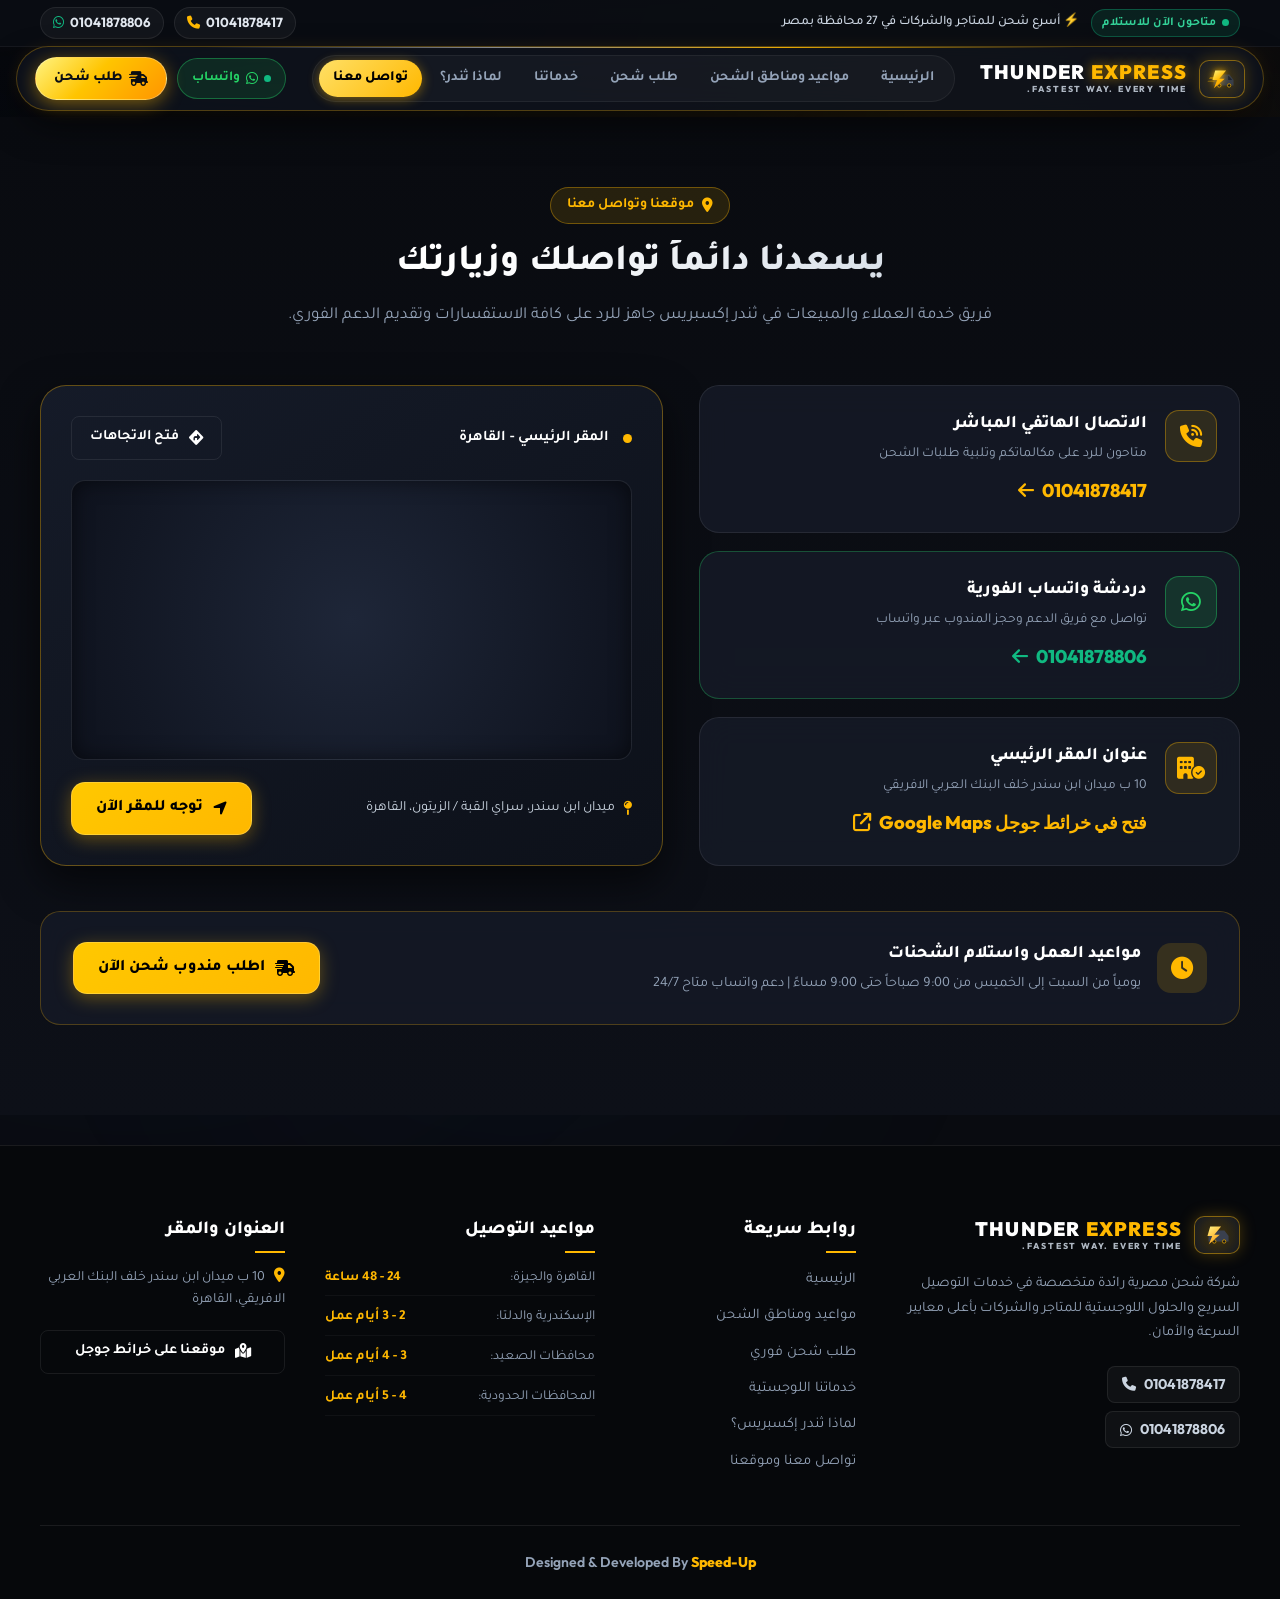
==== contact.html @ 4653d899 "Initial commit: Thunder Express website" ====
<!DOCTYPE html>
<html lang="ar" dir="rtl">

<head>
  <meta charset="UTF-8">
  <meta name="viewport" content="width=device-width, initial-scale=1.0">
  
  <!-- Primary SEO Meta Tags -->
  <title>تواصل معنا وموقعنا | ثندر إكسبريس (Thunder Express)</title>
  <meta name="title" content="تواصل معنا وموقعنا | ثندر إكسبريس (Thunder Express)">
  <meta name="description"
    content="تواصل مع فريق خدمة العملاء والمبيعات في شركة ثندر إكسبريس (Thunder Express). اتصل هاتفياً 01041878417 أو عبر واتساب 01041878806 أو تفضل بزيارة مقرنا الرئيسي بالقاهرة.">
  <meta name="keywords"
    content="تواصل معنا ثندر اكسبريس, عنوان ثندر اكسبريس, ارقام تليفونات ثاندر للشحن, واتساب ثندر اكسبريس, عنوان شركة شحن القاهرة, مقر ثندر اكسبريس ابن سندر">
  <meta name="robots" content="index, follow">
  <meta name="theme-color" content="#FFB800">
  <link rel="canonical" href="https://thunderexpress.com/contact.html">

  <!-- Open Graph / Social Media -->
  <meta property="og:type" content="website">
  <meta property="og:url" content="https://thunderexpress.com/contact.html">
  <meta property="og:title" content="تواصل معنا وموقعنا | ثندر إكسبريس (Thunder Express)">
  <meta property="og:description"
    content="يسعدنا دائماً تواصلك وزيارتك. فريق خدمة العملاء والمبيعات في ثندر إكسبريس جاهز للرد على كافة الاستفسارات وتقديم الدعم الفوري.">
  <meta property="og:image" content="assets/hero-bg-1.webp">

  <!-- Twitter Card -->
  <meta name="twitter:card" content="summary_large_image">
  <meta name="twitter:title" content="تواصل معنا وموقعنا | ثندر إكسبريس">
  <meta name="twitter:description" content="فريق خدمة العملاء والمبيعات جاهز للرد على استفساراتكم وحجز الشحنات فوراً.">

  <!-- Google Fonts: Tajawal & Outfit -->
  <link rel="preconnect" href="https://fonts.googleapis.com">
  <link rel="preconnect" href="https://fonts.gstatic.com" crossorigin>
  <link
    href="https://fonts.googleapis.com/css2?family=Outfit:wght@400;600;700;800;900&family=Tajawal:wght@300;400;500;700;800;900&display=swap"
    rel="stylesheet">

  <!-- Font Awesome Icons -->
  <link rel="stylesheet" href="https://cdnjs.cloudflare.com/ajax/libs/font-awesome/6.5.1/css/all.min.css">

  <!-- Main Stylesheet -->
  <link rel="stylesheet" href="css/style.css">
  <link rel="icon" type="image/svg+xml" href="assets/logo.svg">

  <!-- Schema.org JSON-LD for LocalBusiness & ContactPage -->
  <script type="application/ld+json">
  {
    "@context": "https://schema.org",
    "@type": "ContactPage",
    "name": "تواصل معنا - ثندر إكسبريس",
    "url": "https://thunderexpress.com/contact.html",
    "mainEntity": {
      "@type": "DeliveryService",
      "name": "ثندر إكسبريس للشحن السريع (Thunder Express)",
      "telephone": "+201041878417",
      "contactPoint": [
        {
          "@type": "ContactPoint",
          "telephone": "+201041878417",
          "contactType": "customer service",
          "areaServed": "EG",
          "availableLanguage": ["Arabic", "English"]
        },
        {
          "@type": "ContactPoint",
          "telephone": "+201041878806",
          "contactType": "sales",
          "contactOption": "WhatsApp",
          "areaServed": "EG",
          "availableLanguage": ["Arabic", "English"]
        }
      ],
      "address": {
        "@type": "PostalAddress",
        "streetAddress": "10 ب ميدان ابن سندر خلف البنك العربي الافريقي",
        "addressLocality": "سراي القبة، الزيتون",
        "addressRegion": "القاهرة",
        "addressCountry": "EG"
      }
    }
  }
  </script>
</head>

<body>

  <!-- Modern Ambient Atmosphere & Dynamic Lighting -->
  <div class="bg-glow-orb orb-1"></div>
  <div class="bg-glow-orb orb-2"></div>
  <div class="bg-glow-orb orb-3"></div>
  <div class="bg-glow-orb orb-4"></div>
  <div class="bg-ambient-rays"></div>
  <div class="bg-vignette"></div>

  <!-- Top Announcement Bar -->
  <div class="top-bar">
    <div class="container top-bar-content">
      <div class="top-bar-item">
        <span class="live-status-badge">
          <span class="pulse-dot-green"></span>
          <span>متاحون الآن للاستلام</span>
        </span>
        <span class="top-bar-text">⚡ أسرع شحن للمتاجر والشركات في 27 محافظة بمصر</span>
      </div>
      <div class="top-bar-contacts">
        <a href="tel:01041878417" class="top-contact-chip">
          <i class="fa-solid fa-phone text-primary"></i>
          <span>01041878417</span>
        </a>
        <a href="https://wa.me/201041878806" target="_blank" rel="noopener" class="top-contact-chip chip-wa">
          <i class="fa-brands fa-whatsapp text-success"></i>
          <span>01041878806</span>
        </a>
      </div>
    </div>
  </div>

  <!-- Main Floating Header & Navigation -->
  <header class="main-header" id="navbar">
    <div class="container header-wrapper">
      <div class="nav-container glass-island">
        <!-- Brand Logo -->
        <a href="index.html" class="brand-logo" aria-label="الرئيسية">
          <div class="logo-icon-wrap">
            <svg class="brand-svg-logo" viewBox="0 0 100 70" fill="none" xmlns="http://www.w3.org/2000/svg">
              <path
                d="M45 22H72L84 38V54H77C77 50.7 74.3 48 71 48C67.7 48 65 50.7 65 54H48C48 50.7 45.3 48 42 48C38.7 48 36 50.7 36 54H25V36L45 22Z"
                fill="#3A404E" opacity="0.9" />
              <path d="M70 26L80 38H68V26H70Z" fill="#1E232F" />
              <path d="M15 30H38L33 34H12L15 30Z" fill="#FFB800" opacity="0.6" />
              <path d="M10 40H30L26 43H7L10 40Z" fill="#FFB800" opacity="0.4" />
              <circle cx="42" cy="54" r="5" fill="#12151E" stroke="#FFB800" stroke-width="2" />
              <circle cx="71" cy="54" r="5" fill="#12151E" stroke="#FFB800" stroke-width="2" />
              <path d="M30 10L62 10L42 34L58 34L26 62L36 38L22 38L30 10Z" fill="url(#boltGradContact)"
                filter="drop-shadow(0 0 10px rgba(255, 184, 0, 0.9))" />
              <defs>
                <linearGradient id="boltGradContact" x1="22" y1="10" x2="62" y2="62" gradientUnits="userSpaceOnUse">
                  <stop stop-color="#FFF580" />
                  <stop offset="0.5" stop-color="#FFB800" />
                  <stop offset="1" stop-color="#FF8C00" />
                </linearGradient>
              </defs>
            </svg>
          </div>
          <div class="logo-text-wrap">
            <span class="logo-title">THUNDER <span class="text-primary-glow">EXPRESS</span></span>
            <span class="logo-slogan">FASTEST WAY. EVERY TIME.</span>
          </div>
        </a>

        <!-- Navigation Links -->
        <nav class="nav-menu" id="navMenu">
          <ul class="nav-list pill-tabs">
            <li><a href="index.html#hero" class="nav-link">الرئيسية</a></li>
            <li><a href="index.html#zones" class="nav-link">مواعيد ومناطق الشحن</a></li>
            <li><a href="order.html" class="nav-link">طلب شحن</a></li>
            <li><a href="index.html#services" class="nav-link">خدماتنا</a></li>
            <li><a href="index.html#why-us" class="nav-link">لماذا ثندر؟</a></li>
            <li><a href="contact.html" class="nav-link active">تواصل معنا</a></li>
          </ul>
        </nav>

        <!-- Action Buttons -->
        <div class="nav-actions">
          <a href="https://wa.me/201041878806" target="_blank" rel="noopener" class="btn-nav-wa" title="دردشة واتساب">
            <span class="pulse-dot-green"></span>
            <i class="fa-brands fa-whatsapp"></i>
            <span>واتساب</span>
          </a>
          <a href="order.html" class="btn-nav-order" title="طلب شحن فوري">
            <i class="fa-solid fa-truck-fast"></i>
            <span>طلب شحن</span>
          </a>
          <button class="mobile-toggle" id="mobileMenuToggle" aria-label="فتح القائمة">
            <span></span>
            <span></span>
            <span></span>
          </button>
        </div>
      </div>
    </div>
  </header>

  <!-- Contact Section Main (موقعنا وتواصل معنا) -->
  <main style="padding-top: 70px; position: relative; z-index: 1;">
    <section class="contact-section" id="contact" style="padding: 70px 0 90px;">
      <div class="container">
        <div class="section-header text-center">
          <div class="section-tag">
            <i class="fa-solid fa-location-dot text-primary"></i>
            <span>موقعنا وتواصل معنا</span>
          </div>
          <h1 class="section-title" style="font-size: 2.3rem;">يسعدنا دائماً تواصلك وزيارتك</h1>
          <p class="section-subtitle">
            فريق خدمة العملاء والمبيعات في ثندر إكسبريس جاهز للرد على كافة الاستفسارات وتقديم الدعم الفوري.
          </p>
        </div>

        <div class="contact-grid">
          <!-- Contact Cards Info Column -->
          <div class="contact-cards-column">
            <!-- Phone Card -->
            <div class="contact-info-card">
              <div class="contact-card-icon">
                <i class="fa-solid fa-phone-volume"></i>
              </div>
              <div class="contact-card-body">
                <h4>الاتصال الهاتفي المباشر</h4>
                <p>متاحون للرد على مكالماتكم وتلبية طلبات الشحن</p>
                <a href="tel:01041878417" class="contact-link-val">
                  <span>01041878417</span>
                  <i class="fa-solid fa-arrow-left"></i>
                </a>
              </div>
            </div>

            <!-- WhatsApp Card -->
            <div class="contact-info-card whatsapp-card">
              <div class="contact-card-icon whatsapp-icon">
                <i class="fa-brands fa-whatsapp"></i>
              </div>
              <div class="contact-card-body">
                <h4>دردشة واتساب الفورية</h4>
                <p>تواصل مع فريق الدعم وحجز المندوب عبر واتساب</p>
                <a href="https://wa.me/201041878806" target="_blank" rel="noopener" class="contact-link-val text-success">
                  <span>01041878806</span>
                  <i class="fa-solid fa-arrow-left"></i>
                </a>
              </div>
            </div>

            <!-- Address Card -->
            <div class="contact-info-card">
              <div class="contact-card-icon">
                <i class="fa-solid fa-building-circle-check"></i>
              </div>
              <div class="contact-card-body">
                <h4>عنوان المقر الرئيسي</h4>
                <p class="address-text">10 ب ميدان ابن سندر خلف البنك العربي الافريقي</p>
                <a href="https://maps.app.goo.gl/rqz8LCbiMPJEhGe36?g_st=ipc" target="_blank" rel="noopener"
                  class="contact-link-val text-primary">
                  <span>فتح في خرائط جوجل Google Maps</span>
                  <i class="fa-solid fa-arrow-up-right-from-square"></i>
                </a>
              </div>
            </div>
          </div>

          <!-- Interactive Map & Directions Showcase Card -->
          <div class="map-showcase-card">
            <div class="map-card-header">
              <div class="map-status">
                <span class="pulse-dot"></span>
                <span>المقر الرئيسي - القاهرة</span>
              </div>
              <a href="https://maps.app.goo.gl/rqz8LCbiMPJEhGe36?g_st=ipc" target="_blank" rel="noopener"
                class="btn btn-outline btn-sm">
                <i class="fa-solid fa-diamond-turn-right"></i> فتح الاتجاهات
              </a>
            </div>

            <div class="map-visual-container">
              <iframe
                src="https://maps.google.com/maps?q=10+%D8%A8+%D9%85%D9%8A%D8%AF%D8%A7%D9%86+%D8%A7%D8%A8%D9%86+%D8%B3%D9%86%D8%AF%D8%B1+%D8%B3%D8%B1%D8%A7%D9%8A+%D8%A7%D9%84%D9%82%D8%A8%D8%A9+%D8%A7%D9%84%D8%B2%D9%8A%D8%AA%D9%88%D9%86+%D8%A7%D9%84%D9%82%D8%A7%D9%87%D8%B1%D8%A9&t=&z=16&ie=UTF8&iwloc=&output=embed"
                class="map-embed-frame"
                title="موقع المقر الرئيسي لشركة ثندر إكسبريس"
                loading="lazy"
                referrerpolicy="no-referrer-when-downgrade"
                allowfullscreen>
              </iframe>
            </div>

            <div class="map-card-footer">
              <div class="map-coords-info">
                <i class="fa-solid fa-map-pin text-primary"></i>
                <span>ميدان ابن سندر، سراي القبة / الزيتون، القاهرة</span>
              </div>
              <a href="https://maps.app.goo.gl/rqz8LCbiMPJEhGe36?g_st=ipc" target="_blank" rel="noopener"
                class="btn btn-primary btn-glow">
                <i class="fa-solid fa-location-arrow"></i> توجه للمقر الآن
              </a>
            </div>
          </div>
        </div>

        <!-- Working Hours & Direct Support Notice -->
        <div style="margin-top: 45px; background: rgba(22, 27, 40, 0.75); border: 1px solid rgba(255, 184, 0, 0.25); border-radius: 20px; padding: 28px 32px; backdrop-filter: blur(16px);">
          <div style="display: flex; align-items: center; justify-content: space-between; flex-wrap: wrap; gap: 20px;">
            <div style="display: flex; align-items: center; gap: 16px;">
              <div style="width: 50px; height: 50px; border-radius: 14px; background: rgba(255, 184, 0, 0.15); display: flex; align-items: center; justify-content: center; color: var(--primary); font-size: 1.4rem;">
                <i class="fa-solid fa-clock"></i>
              </div>
              <div>
                <h4 style="font-size: 1.1rem; font-weight: 800; color: #fff; margin-bottom: 4px;">مواعيد العمل واستلام الشحنات</h4>
                <p style="color: var(--text-muted); font-size: 0.9rem; margin: 0;">يومياً من السبت إلى الخميس من 9:00 صباحاً حتى 9:00 مساءً | دعم واتساب متاح 24/7</p>
              </div>
            </div>
            <a href="order.html" class="btn btn-primary btn-glow" style="padding: 12px 24px;">
              <i class="fa-solid fa-truck-fast"></i>
              <span>اطلب مندوب شحن الآن</span>
            </a>
          </div>
        </div>
      </div>
    </section>
  </main>

  <!-- Footer -->
  <footer class="main-footer" style="margin-top: 30px;">
    <div class="container">
      <div class="footer-grid">
        <!-- Brand Info -->
        <div class="footer-col footer-brand">
          <div class="brand-logo footer-logo">
            <div class="logo-icon-wrap">
              <svg class="brand-svg-logo" viewBox="0 0 100 70" fill="none">
                <path
                  d="M45 22H72L84 38V54H77C77 50.7 74.3 48 71 48C67.7 48 65 50.7 65 54H48C48 50.7 45.3 48 42 48C38.7 48 36 50.7 36 54H25V36L45 22Z"
                  fill="#3A404E" />
                <circle cx="42" cy="54" r="5" fill="#12151E" stroke="#FFB800" stroke-width="2" />
                <circle cx="71" cy="54" r="5" fill="#12151E" stroke="#FFB800" stroke-width="2" />
                <path d="M30 10L62 10L42 34L58 34L26 62L36 38L22 38L30 10Z" fill="url(#boltGradFooterContact)" />
                <defs>
                  <linearGradient id="boltGradFooterContact" x1="22" y1="10" x2="62" y2="62" gradientUnits="userSpaceOnUse">
                    <stop stop-color="#FFF385" />
                    <stop offset="1" stop-color="#FF9100" />
                  </linearGradient>
                </defs>
              </svg>
            </div>
            <div class="logo-text-wrap">
              <span class="logo-title">THUNDER <span class="text-primary">EXPRESS</span></span>
              <span class="logo-slogan">FASTEST WAY. EVERY TIME.</span>
            </div>
          </div>
          <p class="footer-about">
            شركة شحن مصرية رائدة متخصصة في خدمات التوصيل السريع والحلول اللوجستية للمتاجر والشركات بأعلى معايير السرعة
            والأمان.
          </p>
          <div class="footer-contact-pills">
            <a href="tel:01041878417" class="footer-pill"><i class="fa-solid fa-phone"></i> 01041878417</a>
            <a href="https://wa.me/201041878806" target="_blank" class="footer-pill"><i
                class="fa-brands fa-whatsapp"></i> 01041878806</a>
          </div>
        </div>

        <!-- Quick Links -->
        <div class="footer-col">
          <h4 class="footer-col-title">روابط سريعة</h4>
          <ul class="footer-links">
            <li><a href="index.html#hero">الرئيسية</a></li>
            <li><a href="index.html#zones">مواعيد ومناطق الشحن</a></li>
            <li><a href="order.html">طلب شحن فوري</a></li>
            <li><a href="index.html#services">خدماتنا اللوجستية</a></li>
            <li><a href="index.html#why-us">لماذا ثندر إكسبريس؟</a></li>
            <li><a href="contact.html">تواصل معنا وموقعنا</a></li>
          </ul>
        </div>

        <!-- Delivery Times Summary -->
        <div class="footer-col">
          <h4 class="footer-col-title">مواعيد التوصيل</h4>
          <ul class="footer-timings">
            <li>
              <span>القاهرة والجيزة:</span>
              <strong class="text-primary">24 - 48 ساعة</strong>
            </li>
            <li>
              <span>الإسكندرية والدلتا:</span>
              <strong class="text-primary">2 - 3 أيام عمل</strong>
            </li>
            <li>
              <span>محافظات الصعيد:</span>
              <strong class="text-primary">3 - 4 أيام عمل</strong>
            </li>
            <li>
              <span>المحافظات الحدودية:</span>
              <strong class="text-primary">4 - 5 أيام عمل</strong>
            </li>
          </ul>
        </div>

        <!-- Address & Google Maps -->
        <div class="footer-col">
          <h4 class="footer-col-title">العنوان والمقر</h4>
          <p class="footer-addr">
            <i class="fa-solid fa-location-dot text-primary"></i>
            10 ب ميدان ابن سندر خلف البنك العربي الافريقي، القاهرة
          </p>
          <a href="https://maps.app.goo.gl/rqz8LCbiMPJEhGe36?g_st=ipc" target="_blank" rel="noopener"
            class="btn btn-outline btn-sm btn-block">
            <i class="fa-solid fa-map-location-dot"></i> موقعنا على خرائط جوجل
          </a>
        </div>
      </div>

      <div class="footer-bottom">
        <div class="footer-credit">
          Designed &amp; Developed By <a href="https://speed-up.tech" target="_blank" rel="noopener" class="credit-link">Speed-Up</a>
        </div>
      </div>
    </div>
  </footer>

  <!-- Toast Notification Container -->
  <div class="toast-container" id="toastContainer"></div>

  <!-- JavaScript Engine -->
  <script src="js/main.js"></script>
</body>

</html>
---- css/style.css ----
/* ==========================================================================
   Thunder Express - Modern Logistics & Express Delivery Stylesheet
   Identity: Dark Gunmetal / Midnight Blue (#090B10) & Electric Yellow (#FFB800)
   ========================================================================== */

:root {
  /* Brand Colors */
  --primary: #FFB800;
  --primary-light: #FFC800;
  --primary-hover: #FFA000;
  --primary-dark: #D98200;
  --primary-glow: rgba(255, 184, 0, 0.45);
  --primary-subtle: rgba(255, 184, 0, 0.12);

  /* Dark Theme Palette */
  --bg-main: #090B10;
  --bg-surface: #10141E;
  --bg-surface-elevated: #161B28;
  --bg-card: rgba(22, 27, 40, 0.78);
  --bg-card-hover: rgba(28, 35, 52, 0.9);
  
  /* Borders & Dividers */
  --border-subtle: rgba(255, 255, 255, 0.08);
  --border-highlight: rgba(255, 184, 0, 0.35);
  --border-strong: rgba(255, 184, 0, 0.6);

  /* Typography Colors */
  --text-main: #FFFFFF;
  --text-muted: #94A3B8;
  --text-dim: #64748B;
  --text-dark: #0F172A;

  /* Status Colors */
  --success: #10B981;
  --success-glow: rgba(16, 185, 129, 0.3);
  --info: #0EA5E9;
  --info-glow: rgba(14, 165, 233, 0.3);
  --warning: #F59E0B;
  --whatsapp: #25D366;
  --whatsapp-hover: #20BA5A;

  /* Typography Fonts */
  --font-ar: 'Tajawal', -apple-system, BlinkMacSystemFont, sans-serif;
  --font-en: 'Outfit', -apple-system, BlinkMacSystemFont, sans-serif;

  /* Shadows & Glassmorphism */
  --shadow-sm: 0 4px 12px rgba(0, 0, 0, 0.3);
  --shadow-md: 0 8px 24px rgba(0, 0, 0, 0.45);
  --shadow-lg: 0 16px 40px rgba(0, 0, 0, 0.6);
  --shadow-glow: 0 0 25px var(--primary-glow);
  --backdrop-blur: blur(16px);

  /* Transitions */
  --trans-fast: 0.2s ease;
  --trans-normal: 0.35s cubic-bezier(0.16, 1, 0.3, 1);
  --trans-slow: 0.6s cubic-bezier(0.16, 1, 0.3, 1);

  /* Radius */
  --radius-sm: 8px;
  --radius-md: 14px;
  --radius-lg: 20px;
  --radius-full: 9999px;
}

/* ==========================================================================
   CSS Reset & Base Rules
   ========================================================================== */
*, *::before, *::after {
  box-sizing: border-box;
  margin: 0;
  padding: 0;
}

html {
  scroll-behavior: smooth;
  scroll-padding-top: 90px;
  font-size: 16px;
  max-width: 100%;
  overflow-x: hidden;
}

body {
  font-family: var(--font-ar);
  background-color: var(--bg-main);
  color: var(--text-main);
  line-height: 1.65;
  max-width: 100%;
  overflow-x: hidden;
  position: relative;
  -webkit-font-smoothing: antialiased;
  -moz-osx-font-smoothing: grayscale;
}

/* Custom Scrollbar */
::-webkit-scrollbar {
  width: 10px;
}
::-webkit-scrollbar-track {
  background: var(--bg-main);
}
::-webkit-scrollbar-thumb {
  background: #252D3F;
  border-radius: var(--radius-full);
  border: 2px solid var(--bg-main);
}
::-webkit-scrollbar-thumb:hover {
  background: var(--primary);
}

a {
  color: inherit;
  text-decoration: none;
  transition: color var(--trans-fast);
}

button, input, select, textarea {
  font-family: inherit;
  font-size: inherit;
  border: none;
  outline: none;
}

ul {
  list-style: none;
}

img, svg {
  max-width: 100%;
  height: auto;
  display: block;
}

/* ==========================================================================
   Utility Classes & Layout Container
   ========================================================================== */
.container {
  width: 100%;
  max-width: 1240px;
  margin-left: auto;
  margin-right: auto;
  padding-left: 20px;
  padding-right: 20px;
  box-sizing: border-box;
}

.text-center { text-align: center; }
.text-primary { color: var(--primary) !important; }
.text-white { color: #FFFFFF !important; }
.text-success { color: var(--success) !important; }
.flex-1 { flex: 1; }

/* Modern Ambient Atmosphere & Dynamic Lighting Effects (No Grid / Checkered Lines) */
.bg-glow-orb {
  position: fixed;
  border-radius: 50%;
  pointer-events: none;
  z-index: 0;
  filter: blur(140px);
  will-change: transform, opacity;
  max-width: 80vw;
  max-height: 80vw;
}

.orb-1 {
  width: 680px;
  height: 680px;
  top: -180px;
  right: -100px;
  background: radial-gradient(circle, rgba(255, 184, 0, 0.26) 0%, rgba(255, 140, 0, 0.1) 45%, rgba(255, 184, 0, 0) 70%);
  animation: orbPulse1 14s infinite alternate ease-in-out;
}

.orb-2 {
  width: 780px;
  height: 780px;
  top: 30%;
  left: -260px;
  background: radial-gradient(circle, rgba(14, 165, 233, 0.2) 0%, rgba(99, 102, 241, 0.1) 45%, rgba(14, 165, 233, 0) 70%);
  animation: orbPulse2 18s infinite alternate ease-in-out;
}

.orb-3 {
  width: 620px;
  height: 620px;
  bottom: 2%;
  right: -160px;
  background: radial-gradient(circle, rgba(255, 184, 0, 0.2) 0%, rgba(245, 158, 11, 0.08) 50%, rgba(255, 184, 0, 0) 70%);
  animation: orbPulse3 16s infinite alternate ease-in-out;
}

.orb-4 {
  width: 520px;
  height: 520px;
  top: 70%;
  left: 20%;
  background: radial-gradient(circle, rgba(139, 92, 246, 0.12) 0%, rgba(14, 165, 233, 0.05) 50%, transparent 70%);
  animation: orbPulse4 20s infinite alternate ease-in-out;
}

/* Modern Dynamic Light Rays & Ambient Speed Aura */
.bg-ambient-rays {
  position: fixed;
  inset: 0;
  pointer-events: none;
  z-index: 0;
  background: 
    radial-gradient(ellipse 90% 55% at 50% -10%, rgba(255, 184, 0, 0.12), transparent 70%),
    radial-gradient(ellipse 60% 40% at 100% 50%, rgba(14, 165, 233, 0.07), transparent 60%),
    radial-gradient(ellipse 60% 40% at 0% 75%, rgba(255, 184, 0, 0.06), transparent 60%);
  opacity: 0.9;
}

/* Cinematic Edge Vignette for Sleek Depth */
.bg-vignette {
  position: fixed;
  inset: 0;
  pointer-events: none;
  z-index: 0;
  background: radial-gradient(ellipse at center, transparent 40%, rgba(5, 7, 12, 0.65) 100%);
}

@keyframes orbPulse1 {
  0% { transform: scale(1) translate3d(0, 0, 0); opacity: 0.85; }
  50% { transform: scale(1.18) translate3d(40px, 30px, 0); opacity: 1; }
  100% { transform: scale(0.92) translate3d(-30px, -20px, 0); opacity: 0.75; }
}

@keyframes orbPulse2 {
  0% { transform: scale(1) translate3d(0, 0, 0); opacity: 0.75; }
  50% { transform: scale(1.15) translate3d(-35px, -25px, 0); opacity: 1; }
  100% { transform: scale(0.9) translate3d(25px, 35px, 0); opacity: 0.65; }
}

@keyframes orbPulse3 {
  0% { transform: scale(1) translate3d(0, 0, 0); opacity: 0.8; }
  50% { transform: scale(1.2) translate3d(30px, -40px, 0); opacity: 1; }
  100% { transform: scale(0.95) translate3d(-25px, 20px, 0); opacity: 0.7; }
}

@keyframes orbPulse4 {
  0% { transform: scale(0.95) translate3d(0, 0, 0); opacity: 0.6; }
  50% { transform: scale(1.22) translate3d(-40px, 30px, 0); opacity: 0.9; }
  100% { transform: scale(1) translate3d(30px, -25px, 0); opacity: 0.5; }
}

/* Pulse Dot Animation */
.pulse-dot {
  display: inline-block;
  width: 9px;
  height: 9px;
  border-radius: 50%;
  background-color: var(--primary);
  box-shadow: 0 0 0 0 rgba(255, 184, 0, 0.7);
  animation: pulseAnimation 2s infinite;
  margin-left: 6px;
}
@keyframes pulseAnimation {
  0% {
    box-shadow: 0 0 0 0 rgba(255, 184, 0, 0.7);
  }
  70% {
    box-shadow: 0 0 0 10px rgba(255, 184, 0, 0);
  }
  100% {
    box-shadow: 0 0 0 0 rgba(255, 184, 0, 0);
  }
}

/* ==========================================================================
   Buttons System
   ========================================================================== */
.btn {
  display: inline-flex;
  align-items: center;
  justify-content: center;
  gap: 10px;
  font-weight: 700;
  border-radius: var(--radius-md);
  padding: 12px 24px;
  cursor: pointer;
  transition: all var(--trans-fast);
  text-decoration: none;
  position: relative;
  overflow: hidden;
  user-select: none;
}

.btn-sm {
  padding: 9px 18px;
  font-size: 0.9rem;
  border-radius: var(--radius-sm);
}

.btn-lg {
  padding: 15px 32px;
  font-size: 1.08rem;
  border-radius: var(--radius-md);
}

.btn-block {
  width: 100%;
}

.btn-primary {
  background: linear-gradient(135deg, var(--primary-light) 0%, var(--primary) 100%);
  color: #000000;
  font-weight: 800;
  border: 1px solid rgba(255, 255, 255, 0.2);
  box-shadow: 0 4px 18px rgba(255, 184, 0, 0.35);
}
.btn-primary:hover {
  background: linear-gradient(135deg, #FFF066 0%, var(--primary-light) 100%);
  transform: translateY(-2px);
  box-shadow: 0 6px 26px rgba(255, 184, 0, 0.55);
}
.btn-primary:active {
  transform: translateY(0);
}

.btn-glow {
  animation: glowPulse 3s infinite alternate;
}
@keyframes glowPulse {
  0% { box-shadow: 0 4px 18px rgba(255, 184, 0, 0.35); }
  100% { box-shadow: 0 6px 28px rgba(255, 184, 0, 0.65); }
}

.btn-secondary {
  background: var(--bg-surface-elevated);
  color: var(--text-main);
  border: 1px solid var(--border-subtle);
}
.btn-secondary:hover {
  background: rgba(40, 48, 70, 0.8);
  border-color: var(--border-highlight);
  color: var(--primary);
  transform: translateY(-2px);
}

.btn-outline {
  background: transparent;
  color: var(--text-main);
  border: 1px solid var(--border-subtle);
}
.btn-outline:hover {
  background: rgba(255, 255, 255, 0.05);
  border-color: var(--primary);
  color: var(--primary);
  transform: translateY(-2px);
}

.btn-outline-whatsapp {
  background: rgba(37, 211, 102, 0.12);
  color: #25D366;
  border: 1px solid rgba(37, 211, 102, 0.3);
}
.btn-outline-whatsapp:hover {
  background: var(--whatsapp);
  color: #000000;
  border-color: var(--whatsapp);
  box-shadow: 0 4px 20px rgba(37, 211, 102, 0.4);
  transform: translateY(-2px);
}

/* ==========================================================================
   Section Headers
   ========================================================================== */
section {
  position: relative;
  z-index: 1;
  padding: 85px 0;
}

.section-header {
  max-width: 760px;
  margin: 0 auto 55px;
}

.section-tag {
  display: inline-flex;
  align-items: center;
  gap: 8px;
  background: var(--primary-subtle);
  border: 1px solid var(--border-highlight);
  color: var(--primary);
  padding: 6px 16px;
  border-radius: var(--radius-full);
  font-size: 0.88rem;
  font-weight: 700;
  margin-bottom: 16px;
}

.section-title {
  font-size: 2.3rem;
  font-weight: 800;
  line-height: 1.3;
  margin-bottom: 14px;
  background: linear-gradient(135deg, #FFFFFF 30%, #CBD5E1 100%);
  -webkit-background-clip: text;
  -webkit-text-fill-color: transparent;
}

.section-subtitle {
  color: var(--text-muted);
  font-size: 1.05rem;
  line-height: 1.7;
}

/* ==========================================================================
   Top Announcement Bar (Sleek Ticker)
   ========================================================================== */
.top-bar {
  background: rgba(10, 13, 20, 0.95);
  border-bottom: 1px solid rgba(255, 255, 255, 0.05);
  padding: 7px 0;
  font-size: 0.82rem;
  position: relative;
  z-index: 101;
}

.top-bar-content {
  display: flex;
  justify-content: space-between;
  align-items: center;
  flex-wrap: wrap;
  gap: 12px;
}

.top-bar-item {
  display: flex;
  align-items: center;
  gap: 12px;
  color: var(--text-muted);
}

.live-status-badge {
  display: inline-flex;
  align-items: center;
  gap: 6px;
  background: rgba(16, 185, 129, 0.12);
  border: 1px solid rgba(16, 185, 129, 0.35);
  color: #34D399;
  font-weight: 700;
  font-size: 0.76rem;
  padding: 3px 10px;
  border-radius: var(--radius-full);
}

.pulse-dot-green {
  display: inline-block;
  width: 7px;
  height: 7px;
  border-radius: 50%;
  background-color: #10B981;
  box-shadow: 0 0 0 0 rgba(16, 185, 129, 0.7);
  animation: pulseGreen 2s infinite;
}
@keyframes pulseGreen {
  0% { box-shadow: 0 0 0 0 rgba(16, 185, 129, 0.7); }
  70% { box-shadow: 0 0 0 8px rgba(16, 185, 129, 0); }
  100% { box-shadow: 0 0 0 0 rgba(16, 185, 129, 0); }
}

.top-bar-text {
  color: #CBD5E1;
  font-weight: 500;
}

.top-bar-contacts {
  display: flex;
  align-items: center;
  gap: 10px;
}

.top-contact-chip {
  display: inline-flex;
  align-items: center;
  gap: 6px;
  background: rgba(255, 255, 255, 0.04);
  border: 1px solid rgba(255, 255, 255, 0.08);
  padding: 4px 12px;
  border-radius: var(--radius-full);
  color: #E2E8F0;
  font-family: var(--font-en);
  font-size: 0.82rem;
  font-weight: 700;
  direction: ltr;
  transition: all var(--trans-fast);
}
.top-contact-chip:hover {
  background: rgba(255, 184, 0, 0.15);
  border-color: var(--primary);
  color: var(--primary);
  transform: translateY(-1px);
}
.top-contact-chip.chip-wa:hover {
  background: rgba(37, 211, 102, 0.15);
  border-color: var(--whatsapp);
  color: var(--whatsapp);
}

/* ==========================================================================
   Main Floating Header (Sculpted Glass Island)
   ========================================================================== */
.main-header {
  position: fixed;
  top: 46px;
  left: 0;
  right: 0;
  width: 100%;
  z-index: 1000;
  padding: 0 16px;
  pointer-events: none;
  transition: top 0.35s cubic-bezier(0.16, 1, 0.3, 1), transform var(--trans-normal);
}

.main-header.scrolled {
  top: 14px;
}

.header-wrapper {
  max-width: 1300px;
  margin: 0 auto;
  padding: 0;
  width: 100%;
  pointer-events: auto;
}

.glass-island {
  display: flex;
  align-items: center;
  justify-content: space-between;
  gap: 20px;
  background: rgba(14, 18, 28, 0.9);
  backdrop-filter: blur(24px) saturate(180%);
  -webkit-backdrop-filter: blur(24px) saturate(180%);
  border: 1px solid rgba(255, 184, 0, 0.28);
  border-radius: 9999px;
  padding: 8px 18px;
  box-shadow: 0 16px 40px -10px rgba(0, 0, 0, 0.85), 0 0 20px -5px rgba(255, 184, 0, 0.15);
  transition: all var(--trans-normal);
  position: relative;
  width: 100%;
  box-sizing: border-box;
}

.glass-island::before {
  content: '';
  position: absolute;
  top: 0;
  left: 15%;
  right: 15%;
  height: 1px;
  background: linear-gradient(90deg, transparent, rgba(255, 255, 255, 0.5), rgba(255, 184, 0, 0.9), transparent);
  pointer-events: none;
}

.main-header.scrolled .glass-island {
  background: rgba(8, 11, 18, 0.97);
  border-color: rgba(255, 184, 0, 0.5);
  box-shadow: 0 20px 50px -10px rgba(0, 0, 0, 0.95), 0 0 30px rgba(255, 184, 0, 0.3);
  transform: translateY(-2px);
}

/* Brand Logo */
.brand-logo {
  display: flex;
  align-items: center;
  gap: 12px;
  text-decoration: none;
  flex-shrink: 0;
}

.logo-icon-wrap {
  width: 46px;
  height: 38px;
  display: flex;
  align-items: center;
  justify-content: center;
  background: radial-gradient(circle at center, rgba(255, 184, 0, 0.25) 0%, rgba(20, 26, 40, 0.9) 100%);
  border: 1px solid rgba(255, 184, 0, 0.45);
  border-radius: 10px;
  padding: 3px 5px;
  box-shadow: 0 0 16px rgba(255, 184, 0, 0.25);
  transition: all var(--trans-fast);
  flex-shrink: 0;
}
.brand-logo:hover .logo-icon-wrap {
  transform: scale(1.08) rotate(-2deg);
  border-color: var(--primary);
  box-shadow: 0 0 24px rgba(255, 184, 0, 0.55);
}

.brand-svg-logo {
  width: 100%;
  height: 100%;
}

.logo-text-wrap {
  display: flex;
  flex-direction: column;
}

.logo-title {
  font-family: var(--font-en);
  font-weight: 900;
  font-size: 1.22rem;
  letter-spacing: 1.2px;
  color: #FFFFFF;
  line-height: 1.1;
  white-space: nowrap;
}

.text-primary-glow {
  color: var(--primary);
  text-shadow: 0 0 12px rgba(255, 184, 0, 0.6);
}

.logo-slogan {
  font-family: var(--font-en);
  font-weight: 800;
  font-size: 0.54rem;
  letter-spacing: 1.8px;
  color: #CBD5E1;
  opacity: 0.85;
  white-space: nowrap;
}

/* Nav Menu (Floating Pill Tabs) */
.nav-menu {
  display: flex;
  align-items: center;
  justify-content: center;
  flex: 1;
  min-width: 0;
}

.pill-tabs {
  display: flex;
  align-items: center;
  gap: 4px;
  background: rgba(255, 255, 255, 0.03);
  border: 1px solid rgba(255, 255, 255, 0.06);
  padding: 4px 6px;
  border-radius: var(--radius-full);
  margin: 0 auto;
}

.pill-tabs .nav-link {
  display: inline-block;
  color: #94A3B8;
  font-weight: 700;
  font-size: 0.88rem;
  padding: 7px 14px;
  border-radius: var(--radius-full);
  transition: all var(--trans-fast);
  white-space: nowrap;
  text-decoration: none;
}

.pill-tabs .nav-link:hover {
  color: #FFFFFF;
  background: rgba(255, 255, 255, 0.08);
}

.pill-tabs .nav-link.active {
  color: #000000;
  font-weight: 800;
  background: linear-gradient(135deg, #FFE066 0%, #FFB800 100%);
  box-shadow: 0 2px 12px rgba(255, 184, 0, 0.45);
}

/* Nav Actions */
.nav-actions {
  display: flex;
  align-items: center;
  gap: 10px;
  flex-shrink: 0;
}

.btn-nav-wa {
  display: inline-flex;
  align-items: center;
  gap: 6px;
  background: rgba(37, 211, 102, 0.12);
  border: 1px solid rgba(37, 211, 102, 0.4);
  color: #25D366;
  font-weight: 700;
  font-size: 0.85rem;
  padding: 8px 14px;
  border-radius: var(--radius-full);
  transition: all var(--trans-fast);
  white-space: nowrap;
  text-decoration: none;
}
.btn-nav-wa:hover {
  background: #25D366;
  color: #000000;
  border-color: #25D366;
  box-shadow: 0 0 20px rgba(37, 211, 102, 0.4);
  transform: translateY(-2px);
}

.btn-nav-order {
  display: inline-flex;
  align-items: center;
  gap: 6px;
  background: linear-gradient(135deg, #FFF380 0%, #FFC400 45%, #FF9500 100%);
  color: #0A0D14;
  font-weight: 800;
  font-size: 0.88rem;
  padding: 9px 18px;
  border-radius: var(--radius-full);
  cursor: pointer;
  border: 1px solid rgba(255, 255, 255, 0.3);
  box-shadow: 0 4px 18px rgba(255, 184, 0, 0.45);
  position: relative;
  overflow: hidden;
  transition: all var(--trans-fast);
  white-space: nowrap;
}

.btn-nav-order::after {
  content: '';
  position: absolute;
  top: -50%;
  left: -60%;
  width: 40%;
  height: 200%;
  background: rgba(255, 255, 255, 0.35);
  transform: rotate(30deg);
  transition: all 0.6s ease;
}
.btn-nav-order:hover::after {
  left: 130%;
}

.btn-nav-order:hover {
  transform: translateY(-2px) scale(1.03);
  box-shadow: 0 6px 26px rgba(255, 184, 0, 0.7);
}

.btn-nav-order i {
  font-size: 0.95rem;
  transition: transform var(--trans-fast);
}
.btn-nav-order:hover i {
  transform: translateX(-3px);
}

/* Mobile Toggle */
.mobile-toggle {
  display: none;
  flex-direction: column;
  justify-content: space-between;
  width: 34px;
  height: 26px;
  background: rgba(255, 255, 255, 0.06);
  border: 1px solid rgba(255, 255, 255, 0.12);
  padding: 5px 6px;
  border-radius: 8px;
  cursor: pointer;
  flex-shrink: 0;
}
.mobile-toggle span {
  width: 100%;
  height: 2.5px;
  background-color: var(--primary);
  border-radius: 3px;
  transition: all var(--trans-fast);
}
.mobile-toggle.active span:nth-child(1) {
  transform: translateY(6px) rotate(45deg);
}
.mobile-toggle.active span:nth-child(2) {
  opacity: 0;
}
.mobile-toggle.active span:nth-child(3) {
  transform: translateY(-6px) rotate(-45deg);
}

/* ==========================================================================
   Hero Section (Clean & Full Image Clarity)
   ========================================================================== */
.hero-section {
  padding: clamp(65px, 12vh, 120px) 0 clamp(75px, 14vh, 130px);
  position: relative;
  overflow: hidden;
  min-height: 75vh;
  display: flex;
  align-items: center;
  justify-content: center;
  width: 100%;
}

/* Dynamic WebP Background Image Carousel (100% Brightness & No Dark Shadows) */
.hero-bg-slider {
  position: absolute;
  inset: 0;
  width: 100%;
  height: 100%;
  overflow: hidden;
  z-index: 0;
  pointer-events: none;
}

.hero-bg-slide {
  position: absolute;
  inset: -20px;
  background-size: cover;
  background-position: center center;
  background-repeat: no-repeat;
  opacity: 0;
  transform: scale(1);
  transition: opacity 0.8s cubic-bezier(0.4, 0, 0.2, 1);
  will-change: transform, opacity;
}

.hero-bg-slide.active {
  opacity: 1; /* 100% crystal clear & bright */
  animation: heroKenBurns 4s ease-out forwards;
}

@keyframes heroKenBurns {
  0% {
    transform: scale(1) translate3d(0, 0, 0);
  }
  100% {
    transform: scale(1.06) translate3d(-8px, -4px, 0);
  }
}

.hero-container-simple {
  position: relative;
  z-index: 2;
  display: flex;
  justify-content: center;
  align-items: center;
  width: 100%;
  padding: 0 14px;
}

/* Frosted Glassmorphic Box (Fitted Tightly & Responsively) */
.hero-glass-box {
  background: linear-gradient(145deg, rgba(14, 19, 30, 0.74) 0%, rgba(8, 11, 18, 0.84) 100%);
  border: 1px solid rgba(255, 184, 0, 0.45);
  border-radius: clamp(16px, 4vw, 24px);
  padding: clamp(18px, 3.5vw, 26px) clamp(16px, 4.5vw, 36px);
  box-shadow: 
    0 20px 50px rgba(0, 0, 0, 0.65),
    0 0 35px rgba(255, 184, 0, 0.15),
    inset 0 1px 0 rgba(255, 255, 255, 0.18);
  backdrop-filter: blur(18px) saturate(170%);
  -webkit-backdrop-filter: blur(18px) saturate(170%);
  display: inline-flex;
  flex-direction: column;
  align-items: center;
  text-align: center;
  width: fit-content;
  max-width: calc(100% - 10px);
  margin: 0 auto;
  position: relative;
  overflow: hidden;
  box-sizing: border-box;
  transition: all var(--trans-normal);
}

.hero-glass-box::before {
  content: '';
  position: absolute;
  top: 0;
  left: 15%;
  right: 15%;
  height: 2px;
  background: linear-gradient(90deg, transparent, var(--primary), transparent);
}

.hero-glass-box:hover {
  border-color: rgba(255, 184, 0, 0.65);
  box-shadow: 
    0 25px 60px rgba(0, 0, 0, 0.75),
    0 0 45px rgba(255, 184, 0, 0.25),
    inset 0 1px 0 rgba(255, 255, 255, 0.25);
}

/* Hero Background Slider Indicators */
.hero-slider-dots {
  position: absolute;
  bottom: 24px;
  left: 50%;
  transform: translateX(-50%);
  display: flex;
  align-items: center;
  gap: 10px;
  z-index: 4;
  background: rgba(10, 14, 22, 0.75);
  border: 1px solid rgba(255, 255, 255, 0.15);
  padding: 6px 16px;
  border-radius: var(--radius-full);
  backdrop-filter: blur(14px);
  box-shadow: 0 8px 30px rgba(0, 0, 0, 0.6);
}

.hero-slider-dot {
  width: 10px;
  height: 10px;
  border-radius: var(--radius-full);
  background: rgba(255, 255, 255, 0.35);
  border: none;
  cursor: pointer;
  transition: all var(--trans-normal);
  padding: 0;
}

.hero-slider-dot:hover {
  background: rgba(255, 184, 0, 0.8);
  transform: scale(1.2);
}

.hero-slider-dot.active {
  width: 32px;
  background: linear-gradient(90deg, #FFE066, var(--primary));
  box-shadow: 0 0 14px var(--primary-glow);
}

.hero-badge {
  display: inline-flex;
  align-items: center;
  gap: 6px;
  background: rgba(20, 26, 38, 0.85);
  border: 1px solid rgba(255, 184, 0, 0.65);
  color: #FFFFFF;
  padding: clamp(5px, 1.2vw, 7px) clamp(12px, 2.5vw, 20px);
  border-radius: var(--radius-full);
  font-size: clamp(0.74rem, 2.5vw, 0.95rem);
  font-weight: 700;
  margin-bottom: clamp(10px, 2.5vw, 16px);
  box-shadow: 0 4px 16px rgba(0, 0, 0, 0.4), 0 0 14px rgba(255, 184, 0, 0.2);
  backdrop-filter: blur(10px);
  max-width: 100%;
  text-align: center;
}

.hero-title {
  font-size: clamp(1.4rem, 5.2vw, 3.2rem);
  font-weight: 900;
  line-height: 1.35;
  margin-bottom: 0;
  letter-spacing: -0.5px;
  color: #FFFFFF;
  text-shadow: 0 4px 20px rgba(0, 0, 0, 0.85);
  overflow-wrap: break-word;
  word-break: normal;
}

.highlight-text {
  color: var(--primary);
  text-shadow: 0 4px 20px rgba(0, 0, 0, 0.8), 0 0 25px rgba(255, 184, 0, 0.4);
}

.hero-description {
  color: var(--text-muted);
  font-size: 1.15rem;
  line-height: 1.8;
  margin-bottom: 30px;
}

.hero-features-list {
  display: flex;
  flex-direction: column;
  gap: 12px;
  margin-bottom: 35px;
}

.feature-pill {
  display: inline-flex;
  align-items: center;
  gap: 12px;
  color: #E2E8F0;
  font-weight: 600;
  font-size: 1rem;
}
.feature-pill i {
  color: var(--primary);
  font-size: 1.1rem;
}

.hero-cta-group {
  display: flex;
  align-items: center;
  flex-wrap: wrap;
  gap: 14px;
  margin-bottom: 40px;
}

/* Hero Stats Counter */
.hero-stats {
  display: flex;
  align-items: center;
  background: var(--bg-card);
  backdrop-filter: var(--backdrop-blur);
  border: 1px solid var(--border-subtle);
  border-radius: var(--radius-lg);
  padding: 18px 30px;
  gap: 30px;
  max-width: fit-content;
}

.stat-box {
  display: flex;
  flex-direction: column;
}

.stat-number {
  font-family: var(--font-en);
  font-size: 1.85rem;
  font-weight: 900;
  color: var(--primary);
  line-height: 1.1;
}

.stat-label {
  color: var(--text-muted);
  font-size: 0.85rem;
  font-weight: 600;
}

.stat-divider {
  width: 1px;
  height: 40px;
  background-color: var(--border-subtle);
}

/* Hero Visual Card */
.hero-visual {
  position: relative;
}

.interactive-hero-card {
  position: relative;
  background: linear-gradient(145deg, rgba(22, 28, 42, 0.85) 0%, rgba(13, 16, 26, 0.95) 100%);
  border: 1px solid var(--border-highlight);
  border-radius: 28px;
  padding: 40px 30px;
  box-shadow: 0 20px 60px rgba(0, 0, 0, 0.7), 0 0 30px rgba(255, 184, 0, 0.15);
  backdrop-filter: var(--backdrop-blur);
  overflow: visible;
}

.speed-lines-effect {
  position: absolute;
  inset: 0;
  background: radial-gradient(circle at 60% 40%, rgba(255, 184, 0, 0.08) 0%, transparent 70%);
  pointer-events: none;
}

.hero-brand-showcase {
  text-align: center;
  position: relative;
  z-index: 2;
}

.truck-graphic-container {
  max-width: 360px;
  margin: 0 auto;
  filter: drop-shadow(0 15px 30px rgba(0, 0, 0, 0.8));
  animation: truckFloat 4s ease-in-out infinite alternate;
}

@keyframes truckFloat {
  0% { transform: translateY(0) rotate(0deg); }
  100% { transform: translateY(-8px) rotate(-1deg); }
}

.hero-truck-svg {
  width: 100%;
}

.hero-brand-tag {
  margin-top: 15px;
}

.brand-big-title {
  font-family: var(--font-en);
  font-size: 1.9rem;
  font-weight: 900;
  letter-spacing: 2px;
  color: #FFFFFF;
}

.brand-bar {
  display: flex;
  align-items: center;
  justify-content: center;
  gap: 12px;
  margin-top: 4px;
}
.bar-line {
  width: 40px;
  height: 2px;
  background: var(--primary);
}
.bar-text {
  font-family: var(--font-en);
  font-size: 0.75rem;
  font-weight: 700;
  letter-spacing: 3px;
  color: var(--primary);
}

/* Floating Badges */
.floating-badge {
  position: absolute;
  display: flex;
  align-items: center;
  gap: 12px;
  background: rgba(16, 21, 33, 0.92);
  border: 1px solid var(--border-highlight);
  backdrop-filter: var(--backdrop-blur);
  padding: 12px 18px;
  border-radius: var(--radius-md);
  box-shadow: var(--shadow-md);
  z-index: 3;
  transition: transform var(--trans-fast);
}
.floating-badge:hover {
  transform: translateY(-4px) scale(1.03);
}

.badge-icon {
  width: 42px;
  height: 42px;
  border-radius: 10px;
  display: flex;
  align-items: center;
  justify-content: center;
  font-size: 1.2rem;
}
.bg-warning-glow {
  background: rgba(255, 184, 0, 0.15);
  color: var(--primary);
}
.bg-success-glow {
  background: rgba(16, 185, 129, 0.15);
  color: var(--success);
}
.bg-info-glow {
  background: rgba(14, 165, 233, 0.15);
  color: var(--info);
}

.badge-text {
  display: flex;
  flex-direction: column;
}
.badge-text strong {
  font-size: 0.9rem;
  color: #FFFFFF;
}
.badge-text span {
  font-size: 0.78rem;
  color: var(--text-muted);
}

.badge-top-right {
  top: -20px;
  right: -25px;
}
.badge-bottom-left {
  bottom: -25px;
  left: -20px;
}
.badge-bottom-right {
  bottom: 60px;
  right: -30px;
}

/* ==========================================================================
   Delivery Zones & Timelines Section
   ========================================================================== */
.zones-section {
  background: linear-gradient(180deg, var(--bg-main) 0%, #0E121D 50%, var(--bg-main) 100%);
}

.zones-grid {
  display: grid;
  grid-template-columns: repeat(auto-fit, minmax(270px, 1fr));
  gap: 24px;
}

.zone-card {
  background: var(--bg-card);
  border: 1px solid var(--border-subtle);
  border-radius: var(--radius-lg);
  padding: 24px 22px;
  display: flex;
  flex-direction: column;
  transition: all var(--trans-normal);
  position: relative;
  overflow: hidden;
  backdrop-filter: var(--backdrop-blur);
}

.zone-card:hover {
  transform: translateY(-8px);
  border-color: var(--border-highlight);
  box-shadow: 0 16px 40px rgba(0, 0, 0, 0.5), 0 0 25px rgba(255, 184, 0, 0.15);
  background: var(--bg-card-hover);
}

.zone-card.highlighted-zone {
  border-color: var(--border-highlight);
  background: linear-gradient(180deg, rgba(25, 33, 50, 0.95) 0%, rgba(18, 23, 36, 0.95) 100%);
  box-shadow: 0 0 35px rgba(255, 184, 0, 0.18);
}

/* Zone Header Badges */
.zone-top-badge {
  display: flex;
  align-items: center;
  justify-content: flex-start;
  margin-bottom: 14px;
}

.zone-badge-popular {
  display: inline-flex;
  align-items: center;
  gap: 6px;
  background: linear-gradient(135deg, #FFE066 0%, #FFB800 100%);
  color: #000000;
  font-weight: 800;
  font-size: 0.78rem;
  padding: 4px 12px;
  border-radius: var(--radius-full);
  box-shadow: 0 3px 12px rgba(255, 184, 0, 0.4);
}

.zone-badge-regular {
  display: inline-flex;
  align-items: center;
  gap: 6px;
  background: rgba(255, 255, 255, 0.05);
  border: 1px solid rgba(255, 255, 255, 0.1);
  color: var(--text-muted);
  font-weight: 700;
  font-size: 0.76rem;
  padding: 4px 12px;
  border-radius: var(--radius-full);
}

.zone-header {
  display: flex;
  align-items: center;
  gap: 14px;
  margin-bottom: 20px;
}

.zone-icon-circle {
  width: 52px;
  height: 52px;
  border-radius: 14px;
  background: var(--primary-subtle);
  border: 1px solid var(--border-highlight);
  color: var(--primary);
  display: flex;
  align-items: center;
  justify-content: center;
  font-size: 1.4rem;
  flex-shrink: 0;
}

.zone-name {
  font-size: 1.25rem;
  font-weight: 800;
  color: #FFF;
  line-height: 1.25;
}

.zone-subtitle {
  font-size: 0.82rem;
  color: var(--text-muted);
  display: block;
  margin-top: 3px;
}

/* Zone Time Display Box */
.zone-time-display {
  background: rgba(10, 13, 20, 0.7);
  border: 1px solid var(--border-subtle);
  border-radius: var(--radius-md);
  padding: 16px;
  margin-bottom: 22px;
  display: flex;
  align-items: center;
  justify-content: space-between;
}

.time-main {
  display: flex;
  align-items: baseline;
  gap: 6px;
}

.time-number {
  font-family: var(--font-en);
  font-size: 1.8rem;
  font-weight: 900;
  color: var(--primary);
}

.time-unit {
  font-size: 0.95rem;
  font-weight: 700;
  color: #FFFFFF;
}

.time-tag {
  font-size: 0.78rem;
  color: var(--text-muted);
  display: flex;
  align-items: center;
  gap: 4px;
}
.time-tag i {
  color: var(--primary);
}

.zone-details {
  flex: 1;
  margin-bottom: 24px;
}

.zone-cities-title {
  font-size: 0.88rem;
  font-weight: 700;
  color: #CBD5E1;
  margin-bottom: 10px;
}

.city-tags {
  display: flex;
  flex-wrap: wrap;
  gap: 6px;
}

.city-tag {
  background: rgba(255, 255, 255, 0.05);
  border: 1px solid var(--border-subtle);
  color: var(--text-muted);
  font-size: 0.78rem;
  padding: 4px 10px;
  border-radius: var(--radius-sm);
  transition: all var(--trans-fast);
}
.zone-card:hover .city-tag {
  border-color: rgba(255, 184, 0, 0.2);
  color: #E2E8F0;
}

/* ==========================================================================
   Calculator Section
   ========================================================================== */
.calculator-section {
  position: relative;
}

.calc-wrapper {
  background: linear-gradient(145deg, rgba(20, 26, 38, 0.9) 0%, rgba(13, 17, 26, 0.95) 100%);
  border: 1px solid var(--border-highlight);
  border-radius: 28px;
  padding: 50px 40px;
  box-shadow: 0 20px 60px rgba(0, 0, 0, 0.6), 0 0 35px rgba(255, 184, 0, 0.1);
  backdrop-filter: var(--backdrop-blur);
}

.calc-grid {
  display: grid;
  grid-template-columns: 1.2fr 0.8fr;
  gap: 36px;
  margin-top: 40px;
  align-items: stretch;
}

.form-group {
  margin-bottom: 20px;
}

.form-row {
  display: flex;
  gap: 16px;
}

.form-label {
  display: block;
  font-weight: 700;
  font-size: 0.92rem;
  color: #E2E8F0;
  margin-bottom: 8px;
}

.form-select, .form-input, .form-textarea {
  width: 100%;
  background: rgba(10, 13, 20, 0.85);
  border: 1px solid var(--border-subtle);
  border-radius: var(--radius-md);
  padding: 13px 16px;
  color: #FFFFFF;
  font-size: 0.95rem;
  transition: all var(--trans-fast);
}

.form-select optgroup {
  background: #121622;
  color: var(--primary);
  font-weight: 700;
}
.form-select option {
  background: #161B28;
  color: #FFFFFF;
}

.form-select:focus, .form-input:focus, .form-textarea:focus {
  border-color: var(--primary);
  box-shadow: 0 0 15px var(--primary-glow);
  background: rgba(15, 20, 30, 0.95);
}

/* Calculator Result Card */
.calc-result-card {
  display: flex;
}

.result-box-inner {
  background: linear-gradient(180deg, #182030 0%, #101522 100%);
  border: 1px solid var(--border-highlight);
  border-radius: var(--radius-lg);
  padding: 32px 26px;
  display: flex;
  flex-direction: column;
  justify-content: space-between;
  width: 100%;
  box-shadow: 0 10px 30px rgba(0, 0, 0, 0.5);
  position: relative;
}

.result-badge {
  display: inline-flex;
  align-items: center;
  gap: 8px;
  background: var(--primary-subtle);
  color: var(--primary);
  font-weight: 700;
  font-size: 0.85rem;
  padding: 6px 14px;
  border-radius: var(--radius-full);
  margin-bottom: 20px;
  align-self: flex-start;
}

.result-time-row, .result-cost-row {
  margin-bottom: 16px;
}

.res-label {
  color: var(--text-muted);
  font-size: 0.88rem;
  margin-bottom: 4px;
}

.res-val-time {
  font-size: 1.4rem;
  font-weight: 800;
  color: #FFFFFF;
}

.res-val-price {
  font-family: var(--font-en);
  font-size: 2.8rem;
  font-weight: 900;
  color: var(--primary);
  line-height: 1;
}
.res-val-price .currency {
  font-family: var(--font-ar);
  font-size: 1.2rem;
  font-weight: 700;
  color: #CBD5E1;
  margin-right: 6px;
}

.result-features-summary {
  display: flex;
  flex-direction: column;
  gap: 10px;
  padding: 16px 0;
  border-top: 1px solid var(--border-subtle);
  border-bottom: 1px solid var(--border-subtle);
  margin-bottom: 20px;
}

.res-item {
  display: flex;
  align-items: center;
  gap: 10px;
  font-size: 0.85rem;
  color: #CBD5E1;
}

.result-actions {
  display: flex;
  flex-direction: column;
  gap: 10px;
  margin-bottom: 14px;
}

.calc-disclaimer {
  font-size: 0.74rem;
  color: var(--text-dim);
  text-align: center;
  line-height: 1.4;
}



.help-text {
  display: flex;
  align-items: center;
  gap: 10px;
  font-weight: 600;
  font-size: 0.92rem;
}

/* ==========================================================================
   Services Section
   ========================================================================== */
.services-section {
  background: linear-gradient(180deg, var(--bg-main) 0%, #0D111A 50%, var(--bg-main) 100%);
}

.services-grid {
  display: grid;
  grid-template-columns: repeat(auto-fit, minmax(330px, 1fr));
  gap: 26px;
}

.service-card {
  background: var(--bg-card);
  border: 1px solid var(--border-subtle);
  border-radius: var(--radius-lg);
  padding: 32px 28px;
  transition: all var(--trans-normal);
  backdrop-filter: var(--backdrop-blur);
}

.service-card:hover {
  transform: translateY(-6px);
  border-color: var(--border-highlight);
  background: var(--bg-card-hover);
  box-shadow: var(--shadow-lg), 0 0 25px rgba(255, 184, 0, 0.12);
}

.service-card.highlighted-service {
  border-color: var(--border-highlight);
  background: linear-gradient(180deg, rgba(28, 36, 54, 0.9) 0%, rgba(18, 23, 36, 0.9) 100%);
}

.service-icon {
  width: 58px;
  height: 58px;
  border-radius: 16px;
  background: var(--primary-subtle);
  border: 1px solid var(--border-highlight);
  color: var(--primary);
  display: flex;
  align-items: center;
  justify-content: center;
  font-size: 1.6rem;
  margin-bottom: 22px;
}

.service-title {
  font-size: 1.25rem;
  font-weight: 800;
  color: #FFFFFF;
  margin-bottom: 12px;
}

.service-desc {
  color: var(--text-muted);
  font-size: 0.92rem;
  line-height: 1.7;
  margin-bottom: 20px;
}

.service-bullets {
  display: flex;
  flex-direction: column;
  gap: 8px;
  border-top: 1px solid var(--border-subtle);
  padding-top: 16px;
}

.service-bullets li {
  display: flex;
  align-items: center;
  gap: 8px;
  font-size: 0.85rem;
  color: #CBD5E1;
}

/* ==========================================================================
   Why Us Section
   ========================================================================== */
.why-us-section {
  position: relative;
}

.why-us-grid {
  display: grid;
  grid-template-columns: 1.15fr 0.85fr;
  gap: 50px;
  align-items: center;
}

.why-features-list {
  display: flex;
  flex-direction: column;
  gap: 22px;
  margin-top: 30px;
}

.why-item {
  display: flex;
  gap: 18px;
}

.why-icon {
  width: 50px;
  height: 50px;
  border-radius: 14px;
  background: var(--primary-subtle);
  border: 1px solid var(--border-highlight);
  color: var(--primary);
  display: flex;
  align-items: center;
  justify-content: center;
  font-size: 1.3rem;
  flex-shrink: 0;
}

.why-info h4 {
  font-size: 1.1rem;
  font-weight: 800;
  color: #FFFFFF;
  margin-bottom: 4px;
}

.why-info p {
  color: var(--text-muted);
  font-size: 0.92rem;
  line-height: 1.6;
}

.glass-feature-box {
  background: linear-gradient(145deg, rgba(22, 28, 42, 0.95) 0%, rgba(13, 17, 26, 0.98) 100%);
  border: 1px solid var(--border-highlight);
  border-radius: 26px;
  padding: 40px 32px;
  box-shadow: 0 20px 50px rgba(0, 0, 0, 0.6), 0 0 30px rgba(255, 184, 0, 0.15);
  position: relative;
}

.quote-icon {
  font-size: 2.2rem;
  color: var(--primary);
  margin-bottom: 16px;
  opacity: 0.8;
}

.feature-box-title {
  font-size: 1.35rem;
  font-weight: 800;
  color: #FFFFFF;
  line-height: 1.4;
  margin-bottom: 14px;
}

.feature-box-desc {
  color: var(--text-muted);
  font-size: 0.95rem;
  line-height: 1.7;
  margin-bottom: 26px;
}

.contact-card-mini {
  background: rgba(10, 13, 20, 0.7);
  border: 1px solid var(--border-subtle);
  border-radius: var(--radius-md);
  padding: 16px;
  display: flex;
  flex-direction: column;
  gap: 12px;
  margin-bottom: 24px;
}

.mini-row {
  display: flex;
  align-items: center;
  gap: 12px;
  font-size: 0.9rem;
}
.mini-row i {
  font-size: 1.2rem;
}
.mini-row div {
  display: flex;
  flex-direction: column;
}
.mini-row div span {
  font-size: 0.75rem;
  color: var(--text-muted);
}
.mini-row div strong {
  font-family: var(--font-en);
  font-size: 1.05rem;
  color: #FFFFFF;
  direction: ltr;
  text-align: right;
}

/* ==========================================================================
   FAQ Section
   ========================================================================== */
.faq-section {
  background: var(--bg-main);
}

.faq-accordion {
  max-width: 820px;
  margin: 0 auto;
  display: flex;
  flex-direction: column;
  gap: 14px;
}

.faq-item {
  background: var(--bg-card);
  border: 1px solid var(--border-subtle);
  border-radius: var(--radius-md);
  overflow: hidden;
  transition: all var(--trans-fast);
}
.faq-item.active {
  border-color: var(--border-highlight);
  background: var(--bg-card-hover);
}

.faq-question {
  width: 100%;
  display: flex;
  align-items: center;
  justify-content: space-between;
  padding: 18px 24px;
  background: transparent;
  color: #FFFFFF;
  font-size: 1.05rem;
  font-weight: 700;
  text-align: right;
  cursor: pointer;
  gap: 14px;
}

.faq-question i {
  color: var(--primary);
  font-size: 0.9rem;
  transition: transform var(--trans-fast);
}
.faq-item.active .faq-question i {
  transform: rotate(180deg);
}

.faq-answer {
  max-height: 0;
  overflow: hidden;
  transition: max-height var(--trans-normal);
  padding: 0 24px;
}
.faq-item.active .faq-answer {
  max-height: 350px;
  padding-bottom: 20px;
}

.faq-answer p {
  color: var(--text-muted);
  font-size: 0.94rem;
  line-height: 1.7;
  border-top: 1px solid var(--border-subtle);
  padding-top: 14px;
}

/* ==========================================================================
   Contact & Location Section
   ========================================================================== */
.contact-section {
  background: linear-gradient(180deg, var(--bg-main) 0%, #0D1018 100%);
}

.contact-grid {
  display: grid;
  grid-template-columns: 1fr 1.15fr;
  gap: 36px;
  align-items: stretch;
}

.contact-cards-column {
  display: flex;
  flex-direction: column;
  gap: 18px;
}

.contact-info-card {
  background: var(--bg-card);
  border: 1px solid var(--border-subtle);
  border-radius: var(--radius-lg);
  padding: 24px 22px;
  display: flex;
  gap: 18px;
  align-items: flex-start;
  transition: all var(--trans-normal);
  backdrop-filter: var(--backdrop-blur);
}
.contact-info-card:hover {
  border-color: var(--border-highlight);
  transform: translateY(-4px);
  background: var(--bg-card-hover);
}

.contact-info-card.whatsapp-card {
  border-color: rgba(37, 211, 102, 0.3);
}
.contact-info-card.whatsapp-card:hover {
  border-color: var(--whatsapp);
  box-shadow: 0 8px 30px rgba(37, 211, 102, 0.2);
}

.contact-card-icon {
  width: 52px;
  height: 52px;
  border-radius: 14px;
  background: var(--primary-subtle);
  border: 1px solid var(--border-highlight);
  color: var(--primary);
  display: flex;
  align-items: center;
  justify-content: center;
  font-size: 1.4rem;
  flex-shrink: 0;
}
.contact-card-icon.whatsapp-icon {
  background: rgba(37, 211, 102, 0.15);
  border-color: rgba(37, 211, 102, 0.4);
  color: var(--whatsapp);
}

.contact-card-body h4 {
  font-size: 1.1rem;
  font-weight: 800;
  color: #FFFFFF;
  margin-bottom: 4px;
}

.contact-card-body p {
  font-size: 0.86rem;
  color: var(--text-muted);
  margin-bottom: 10px;
}

.contact-link-val {
  display: inline-flex;
  align-items: center;
  gap: 8px;
  font-family: var(--font-en);
  font-size: 1.15rem;
  font-weight: 800;
  color: var(--primary);
}
.contact-link-val:hover {
  text-decoration: underline;
}

/* Map Showcase Card */
.map-showcase-card {
  background: linear-gradient(145deg, rgba(22, 28, 42, 0.95) 0%, rgba(13, 17, 26, 0.98) 100%);
  border: 1px solid var(--border-highlight);
  border-radius: 26px;
  padding: 30px;
  display: flex;
  flex-direction: column;
  justify-content: space-between;
  box-shadow: var(--shadow-lg);
}

.map-card-header {
  display: flex;
  align-items: center;
  justify-content: space-between;
  margin-bottom: 20px;
}

.map-status {
  display: flex;
  align-items: center;
  gap: 8px;
  font-weight: 700;
  font-size: 0.92rem;
  color: #FFFFFF;
}

.map-visual-container {
  height: 280px;
  background: radial-gradient(circle at center, #1E2638 0%, #0E121D 100%);
  border: 1px solid var(--border-subtle);
  border-radius: var(--radius-md);
  position: relative;
  overflow: hidden;
  display: block;
  margin-bottom: 22px;
  box-shadow: inset 0 0 20px rgba(0, 0, 0, 0.5);
}

.map-embed-frame {
  width: 100%;
  height: 100%;
  border: 0;
  display: block;
  filter: contrast(1.05) saturate(1.1);
  border-radius: calc(var(--radius-md) - 1px);
}

.map-card-footer {
  display: flex;
  align-items: center;
  justify-content: space-between;
  flex-wrap: wrap;
  gap: 14px;
}

.map-coords-info {
  display: flex;
  align-items: center;
  gap: 8px;
  font-size: 0.88rem;
  color: #CBD5E1;
}

/* ==========================================================================
   CTA Banner Section
   ========================================================================== */
.cta-banner-section {
  padding: 40px 0 80px;
}

.cta-box {
  background: linear-gradient(135deg, #1C2333 0%, #111520 100%);
  border: 2px solid var(--border-highlight);
  border-radius: 28px;
  padding: 55px 40px;
  text-align: center;
  position: relative;
  overflow: hidden;
  box-shadow: 0 20px 60px rgba(0, 0, 0, 0.6), 0 0 40px rgba(255, 184, 0, 0.2);
}

.cta-bolt-bg {
  position: absolute;
  top: -50px;
  right: -50px;
  width: 250px;
  height: 250px;
  background: radial-gradient(circle, rgba(255, 184, 0, 0.15) 0%, transparent 70%);
  pointer-events: none;
}

.cta-content {
  position: relative;
  z-index: 2;
  max-width: 720px;
  margin: 0 auto;
}

.cta-title {
  font-size: 2.3rem;
  font-weight: 900;
  color: #FFFFFF;
  line-height: 1.3;
  margin-bottom: 14px;
}

.cta-subtitle {
  color: var(--text-muted);
  font-size: 1.1rem;
  line-height: 1.7;
  margin-bottom: 30px;
}

.cta-buttons {
  display: flex;
  align-items: center;
  justify-content: center;
  flex-wrap: wrap;
  gap: 16px;
}

/* ==========================================================================
   Main Footer
   ========================================================================== */
.main-footer {
  background: #06080B;
  border-top: 1px solid var(--border-subtle);
  padding: 70px 0 25px;
  position: relative;
  z-index: 2;
}

.footer-grid {
  display: grid;
  grid-template-columns: 1.4fr 0.9fr 1.1fr 1fr;
  gap: 40px;
  margin-bottom: 50px;
}

.footer-brand .footer-about {
  color: var(--text-muted);
  font-size: 0.9rem;
  line-height: 1.7;
  margin: 18px 0 20px;
}

.footer-contact-pills {
  display: flex;
  flex-direction: column;
  gap: 8px;
}

.footer-pill {
  display: inline-flex;
  align-items: center;
  gap: 8px;
  background: rgba(255, 255, 255, 0.04);
  border: 1px solid var(--border-subtle);
  color: #CBD5E1;
  font-family: var(--font-en);
  font-size: 0.88rem;
  font-weight: 700;
  padding: 6px 14px;
  border-radius: var(--radius-sm);
  width: fit-content;
  direction: ltr;
}
.footer-pill:hover {
  border-color: var(--primary);
  color: var(--primary);
}

.footer-col-title {
  font-size: 1.15rem;
  font-weight: 800;
  color: #FFFFFF;
  margin-bottom: 20px;
  position: relative;
}
.footer-col-title::after {
  content: '';
  position: absolute;
  bottom: -6px;
  right: 0;
  width: 30px;
  height: 2px;
  background: var(--primary);
}

.footer-links {
  display: flex;
  flex-direction: column;
  gap: 10px;
}

.footer-links a {
  color: var(--text-muted);
  font-size: 0.92rem;
  transition: all var(--trans-fast);
}
.footer-links a:hover {
  color: var(--primary);
  padding-right: 6px;
}

.footer-timings {
  display: flex;
  flex-direction: column;
  gap: 10px;
}

.footer-timings li {
  display: flex;
  align-items: center;
  justify-content: space-between;
  font-size: 0.86rem;
  color: var(--text-muted);
  border-bottom: 1px solid rgba(255, 255, 255, 0.04);
  padding-bottom: 6px;
}

.footer-addr {
  font-size: 0.88rem;
  color: var(--text-muted);
  line-height: 1.6;
  margin-bottom: 18px;
}
.footer-addr i {
  margin-left: 6px;
}

.footer-bottom {
  display: flex;
  align-items: center;
  justify-content: center;
  text-align: center;
  padding-top: 25px;
  border-top: 1px solid var(--border-subtle);
  font-size: 0.85rem;
  color: var(--text-dim);
}

.footer-credit {
  font-family: var(--font-en);
  font-size: 0.88rem;
  font-weight: 600;
  color: #94A3B8;
  direction: ltr;
}

.footer-credit .credit-link {
  color: var(--primary);
  font-weight: 800;
  text-decoration: none;
  transition: all var(--trans-fast);
  display: inline-block;
}

.footer-credit .credit-link:hover {
  color: #FFE066;
  text-shadow: 0 0 12px rgba(255, 184, 0, 0.7);
  transform: translateY(-1px);
}

/* ==========================================================================
   Order Booking Modal
   ========================================================================== */
.modal-overlay {
  position: fixed;
  inset: 0;
  background: rgba(4, 6, 10, 0.85);
  backdrop-filter: blur(12px);
  z-index: 999;
  display: flex;
  align-items: center;
  justify-content: center;
  padding: 20px;
  opacity: 0;
  pointer-events: none;
  transition: opacity var(--trans-fast);
}
.modal-overlay.active {
  opacity: 1;
  pointer-events: all;
}

.modal-dialog {
  background: linear-gradient(145deg, #182030 0%, #101420 100%);
  border: 1px solid var(--border-highlight);
  border-radius: 24px;
  width: 100%;
  max-width: 620px;
  box-shadow: 0 25px 70px rgba(0, 0, 0, 0.8), 0 0 30px rgba(255, 184, 0, 0.2);
  transform: translateY(20px);
  transition: transform var(--trans-normal);
  overflow: hidden;
}
.modal-overlay.active .modal-dialog {
  transform: translateY(0);
}

.modal-header {
  display: flex;
  align-items: center;
  justify-content: space-between;
  padding: 22px 26px;
  border-bottom: 1px solid var(--border-subtle);
}

.modal-title-wrap {
  display: flex;
  align-items: center;
  gap: 10px;
}
.modal-title-wrap h3 {
  font-size: 1.3rem;
  font-weight: 800;
  color: #FFFFFF;
}

.modal-close {
  background: transparent;
  color: var(--text-muted);
  font-size: 1.8rem;
  cursor: pointer;
  line-height: 1;
  transition: color var(--trans-fast);
}
.modal-close:hover {
  color: var(--primary);
}

.modal-body {
  padding: 26px;
}

.modal-footer {
  display: flex;
  align-items: center;
  justify-content: flex-end;
  gap: 12px;
  margin-top: 24px;
  padding-top: 18px;
  border-top: 1px solid var(--border-subtle);
}

/* ==========================================================================
   Floating Action Buttons
   ========================================================================== */
.floating-actions {
  position: fixed;
  bottom: 28px;
  left: 28px;
  display: flex;
  flex-direction: column;
  gap: 12px;
  z-index: 99;
}

.float-btn {
  width: 54px;
  height: 54px;
  border-radius: 50%;
  display: flex;
  align-items: center;
  justify-content: center;
  font-size: 1.4rem;
  color: #FFF;
  box-shadow: 0 6px 20px rgba(0, 0, 0, 0.5);
  cursor: pointer;
  position: relative;
  transition: all var(--trans-fast);
}
.float-btn:hover {
  transform: scale(1.12);
}

.float-wa {
  background: var(--whatsapp);
  color: #000000;
  box-shadow: 0 6px 25px rgba(37, 211, 102, 0.5);
  animation: waPulse 2.5s infinite;
}
@keyframes waPulse {
  0% { box-shadow: 0 0 0 0 rgba(37, 211, 102, 0.7); }
  70% { box-shadow: 0 0 0 16px rgba(37, 211, 102, 0); }
  100% { box-shadow: 0 0 0 0 rgba(37, 211, 102, 0); }
}

.float-call {
  background: var(--primary);
  color: #000000;
  box-shadow: 0 6px 25px rgba(255, 184, 0, 0.4);
}

.float-top {
  background: var(--bg-surface-elevated);
  border: 1px solid var(--border-subtle);
  color: var(--text-muted);
  opacity: 0;
  pointer-events: none;
  transform: translateY(10px);
}
.float-top.visible {
  opacity: 1;
  pointer-events: all;
  transform: translateY(0);
}
.float-top:hover {
  border-color: var(--primary);
  color: var(--primary);
}

.float-tooltip {
  position: absolute;
  left: 64px;
  background: #111520;
  border: 1px solid var(--border-subtle);
  color: #FFF;
  font-size: 0.8rem;
  font-weight: 700;
  padding: 5px 12px;
  border-radius: var(--radius-sm);
  white-space: nowrap;
  opacity: 0;
  pointer-events: none;
  transition: opacity var(--trans-fast);
  box-shadow: var(--shadow-sm);
}
.float-btn:hover .float-tooltip {
  opacity: 1;
}

/* ==========================================================================
   Toast Notifications
   ========================================================================== */
.toast-container {
  position: fixed;
  bottom: 24px;
  right: 24px;
  z-index: 1000;
  display: flex;
  flex-direction: column;
  gap: 10px;
}

.toast {
  background: #141A26;
  border: 1px solid var(--border-highlight);
  color: #FFFFFF;
  padding: 14px 20px;
  border-radius: var(--radius-md);
  box-shadow: var(--shadow-lg);
  display: flex;
  align-items: center;
  gap: 12px;
  font-size: 0.92rem;
  animation: toastIn 0.3s ease forwards;
}
@keyframes toastIn {
  from { transform: translateX(50px); opacity: 0; }
  to { transform: translateX(0); opacity: 1; }
}

/* ==========================================================================
   Responsive Breakpoints & Mobile Adaptations
   ========================================================================== */
@media (max-width: 1024px) {
  .hero-grid, .why-us-grid, .contact-grid {
    grid-template-columns: 1fr;
    gap: 40px;
  }
  
  .hero-title {
    font-size: 2.6rem;
  }

  .calc-grid {
    grid-template-columns: 1fr;
  }

  .footer-grid {
    grid-template-columns: 1fr 1fr;
  }

  .pill-tabs .nav-link {
    padding: 7px 10px;
    font-size: 0.84rem;
  }

  .btn-nav-order {
    padding: 9px 16px;
    font-size: 0.86rem;
  }
}

@media (max-width: 1100px) {
  .mobile-toggle {
    display: flex;
    flex-direction: column;
    justify-content: space-between;
    width: 32px;
    height: 30px;
    padding: 7px 6px;
    background: rgba(255, 255, 255, 0.05);
    border: 1px solid rgba(255, 184, 0, 0.35);
    border-radius: 8px;
    cursor: pointer;
    flex-shrink: 0;
    transition: all var(--trans-fast);
  }
  .mobile-toggle:hover {
    background: rgba(255, 184, 0, 0.12);
    border-color: var(--primary);
  }

  .nav-menu {
    position: fixed;
    top: 68px;
    right: 16px;
    width: min(280px, calc(100vw - 32px));
    height: auto;
    max-height: calc(100vh - 85px);
    background: rgba(12, 16, 26, 0.96);
    backdrop-filter: blur(24px) saturate(180%);
    -webkit-backdrop-filter: blur(24px) saturate(180%);
    border: 1px solid rgba(255, 184, 0, 0.3);
    border-radius: 20px;
    padding: 12px 10px;
    box-shadow: 0 20px 50px rgba(0, 0, 0, 0.9), 0 0 25px rgba(255, 184, 0, 0.2);
    z-index: 1000;
    opacity: 0;
    pointer-events: none;
    transform: translateY(-10px) scale(0.96);
    transition: opacity 0.28s ease, transform 0.28s cubic-bezier(0.16, 1, 0.3, 1);
    overflow-y: auto;
  }

  .nav-menu.active {
    opacity: 1;
    pointer-events: auto;
    transform: translateY(0) scale(1);
  }

  .pill-tabs {
    flex-direction: column;
    align-items: stretch;
    background: transparent;
    border: none;
    padding: 0;
    gap: 6px;
  }

  .pill-tabs .nav-link {
    width: 100%;
    padding: 10px 14px;
    font-size: 0.92rem;
    font-weight: 700;
    border-radius: 12px;
    background: rgba(255, 255, 255, 0.03);
    border: 1px solid rgba(255, 255, 255, 0.06);
    text-align: right;
    display: flex;
    align-items: center;
    justify-content: flex-start;
    transition: all var(--trans-fast);
  }

  .pill-tabs .nav-link:hover {
    background: rgba(255, 184, 0, 0.12);
    border-color: rgba(255, 184, 0, 0.3);
    color: var(--primary);
  }

  .pill-tabs .nav-link.active {
    background: linear-gradient(135deg, #FFE066 0%, #FFB800 100%);
    color: #000;
    font-weight: 800;
    border-color: var(--primary);
    box-shadow: 0 4px 16px rgba(255, 184, 0, 0.4);
  }

  .btn-icon-nav {
    display: none;
  }
}

@media (max-width: 768px) {
  /* Top Announcement Bar */
  .top-bar {
    padding: 6px 0;
  }
  .top-bar-content {
    flex-direction: column;
    justify-content: center;
    text-align: center;
    gap: 6px;
  }
  .top-bar-item {
    justify-content: center;
    font-size: 0.82rem;
  }
  .top-bar-contacts {
    gap: 8px;
    justify-content: center;
  }
  .top-contact-chip {
    padding: 3px 10px;
    font-size: 0.78rem;
  }

  .hide-mobile {
    display: none;
  }

  /* Floating Island Header Mobile */
  .main-header {
    top: 92px;
    padding: 0 12px;
  }
  .main-header.scrolled {
    top: 8px;
  }
  .header-wrapper {
    padding: 0;
  }
  .glass-island {
    padding: 7px 14px 7px 18px;
    border-radius: 9999px;
    gap: 10px;
  }

  .logo-icon-wrap {
    width: 38px;
    height: 32px;
  }
  .logo-title {
    font-size: 1.05rem;
  }
  .logo-slogan {
    font-size: 0.48rem;
  }

  .nav-actions {
    gap: 8px;
    padding-left: 4px;
  }

  .btn-nav-order {
    padding: 7px 12px;
    font-size: 0.8rem;
    gap: 6px;
  }
  .btn-nav-wa {
    padding: 7px 10px;
    font-size: 0.88rem;
  }

  /* Hero Section Mobile */
  .hero-section {
    padding: 115px 0 55px;
    min-height: 55vh;
  }

  .hero-container-simple {
    padding: 0 10px;
    width: 100%;
  }

  .hero-glass-box {
    padding: 20px 16px;
    border-radius: 20px;
    width: fit-content;
    max-width: 95%;
    backdrop-filter: blur(14px) saturate(160%);
    -webkit-backdrop-filter: blur(14px) saturate(160%);
  }

  .hero-badge {
    font-size: 0.8rem;
    padding: 5px 12px;
    margin-bottom: 10px;
    gap: 6px;
  }

  .hero-title {
    font-size: 1.75rem;
    line-height: 1.35;
  }

  .hero-slider-dots {
    bottom: 16px;
    padding: 4px 12px;
    gap: 8px;
  }
  .hero-slider-dot {
    width: 8px;
    height: 8px;
  }
  .hero-slider-dot.active {
    width: 24px;
  }

  /* Sections Headers */
  .section-header {
    margin-bottom: 35px;
  }
  .section-tag {
    font-size: 0.82rem;
    padding: 5px 14px;
  }
  .section-title {
    font-size: 1.7rem;
    line-height: 1.35;
  }
  .section-subtitle {
    font-size: 0.92rem;
  }

  /* Delivery Zones Mobile Cards */
  .zones-grid {
    grid-template-columns: 1fr;
    gap: 18px;
  }
  .zone-card {
    padding: 20px 16px;
    border-radius: 18px;
  }
  .zone-top-badge {
    margin-bottom: 12px;
  }
  .zone-header {
    gap: 12px;
    margin-bottom: 16px;
  }
  .zone-icon-circle {
    width: 44px;
    height: 44px;
    font-size: 1.2rem;
    border-radius: 12px;
  }
  .zone-name {
    font-size: 1.15rem;
  }
  .zone-subtitle {
    font-size: 0.78rem;
  }
  .zone-time-display {
    padding: 12px 14px;
    margin-bottom: 18px;
  }
  .time-number {
    font-size: 1.55rem;
  }
  .time-unit {
    font-size: 0.88rem;
  }
  .time-tag {
    font-size: 0.74rem;
  }
  .zone-footer .btn {
    padding: 12px 16px;
    font-size: 0.92rem;
  }

  /* Calculator Section Mobile */
  .calc-wrapper {
    padding: 26px 16px;
    border-radius: 20px;
  }
  .calc-grid {
    grid-template-columns: 1fr;
    gap: 24px;
    margin-top: 24px;
  }
  .form-row {
    flex-direction: column;
    gap: 0;
  }
  .form-label {
    font-size: 0.88rem;
    margin-bottom: 6px;
  }
  .form-input, .form-select {
    padding: 12px 14px;
    font-size: 0.92rem;
  }
  .calc-result-box {
    padding: 22px 18px;
    border-radius: 18px;
  }

  /* Tracking Box Mobile */
  .track-wrapper {
    padding: 26px 16px;
    border-radius: 20px;
  }
  .track-input-group {
    flex-direction: column;
    gap: 10px;
  }
  .track-btn {
    width: 100%;
    padding: 12px 20px;
  }
  .tracking-stepper {
    grid-template-columns: 1fr;
    gap: 16px;
  }

  /* Services & Why Us */
  .services-grid {
    grid-template-columns: 1fr;
    gap: 16px;
  }
  .service-card {
    padding: 24px 18px;
    border-radius: 18px;
  }
  .why-us-grid {
    grid-template-columns: 1fr;
    gap: 30px;
  }

  /* Contact & Footer */
  .contact-grid {
    grid-template-columns: 1fr;
    gap: 30px;
  }
  .contact-form-card {
    padding: 26px 18px;
    border-radius: 20px;
  }
  .footer-grid {
    grid-template-columns: 1fr;
    gap: 30px;
  }
  .footer-bottom-content {
    flex-direction: column;
    text-align: center;
    gap: 10px;
  }

  /* Floating Action Buttons Mobile Position */
  .floating-actions {
    bottom: 18px;
    left: 16px;
    gap: 10px;
  }
  .float-btn {
    width: 48px;
    height: 48px;
    font-size: 1.25rem;
  }
}

@media (max-width: 480px) {
  .hero-title {
    font-size: 1.65rem;
    line-height: 1.35;
  }
  .hero-badge {
    font-size: 0.78rem;
    padding: 5px 12px;
  }
  .hero-glass-box {
    padding: 18px 14px;
    border-radius: 18px;
  }

  .hero-section {
    padding: 110px 0 50px;
  }

  .main-header {
    top: 96px;
    padding: 0 8px;
  }
  .main-header.scrolled {
    top: 6px;
  }
  .header-wrapper {
    padding: 0;
  }
  .glass-island {
    padding: 6px 10px 6px 14px;
    border-radius: 9999px;
    gap: 6px;
  }

  .nav-actions {
    gap: 5px;
    padding-left: 2px;
    align-items: center;
  }

  .btn-nav-wa {
    padding: 6px 8px;
    font-size: 0.8rem;
    gap: 4px;
  }

  .btn-nav-order span {
    display: none;
  }
  .btn-nav-order {
    padding: 0;
    border-radius: 50%;
    width: 30px;
    height: 30px;
    min-width: 30px;
    justify-content: center;
    margin-left: 0;
    box-shadow: 0 3px 12px rgba(255, 184, 0, 0.4);
  }

  .mobile-toggle {
    width: 30px;
    height: 30px;
    min-width: 30px;
    padding: 7px 6px;
    margin-left: 6px;
    border-radius: 8px;
  }

  .nav-menu {
    top: 60px;
    right: 10px;
    width: calc(100vw - 20px);
    max-width: 270px;
  }

  .section-title {
    font-size: 1.5rem;
  }

  .time-main {
    flex-direction: column;
    align-items: flex-start;
    gap: 0;
  }
  .time-number {
    font-size: 1.4rem;
  }

  .modal-dialog {
    margin: 10px;
    border-radius: 18px;
  }
  .modal-header, .modal-body {
    padding: 18px 16px;
  }
}

/* ==========================================================================
   Dedicated Standalone Order Page Responsive Styles
   ========================================================================== */
@media (max-width: 992px) {
  .order-form-layout {
    grid-template-columns: 1fr !important;
    gap: 28px !important;
  }
  .order-summary-col {
    position: static !important;
    top: auto !important;
  }
}

@media (max-width: 768px) {
  .order-page-main {
    padding: 100px 0 60px !important;
  }
  .order-page-card {
    padding: 24px 16px !important;
    border-radius: 20px !important;
  }
  .order-step-title {
    font-size: 1.02rem !important;
  }
}
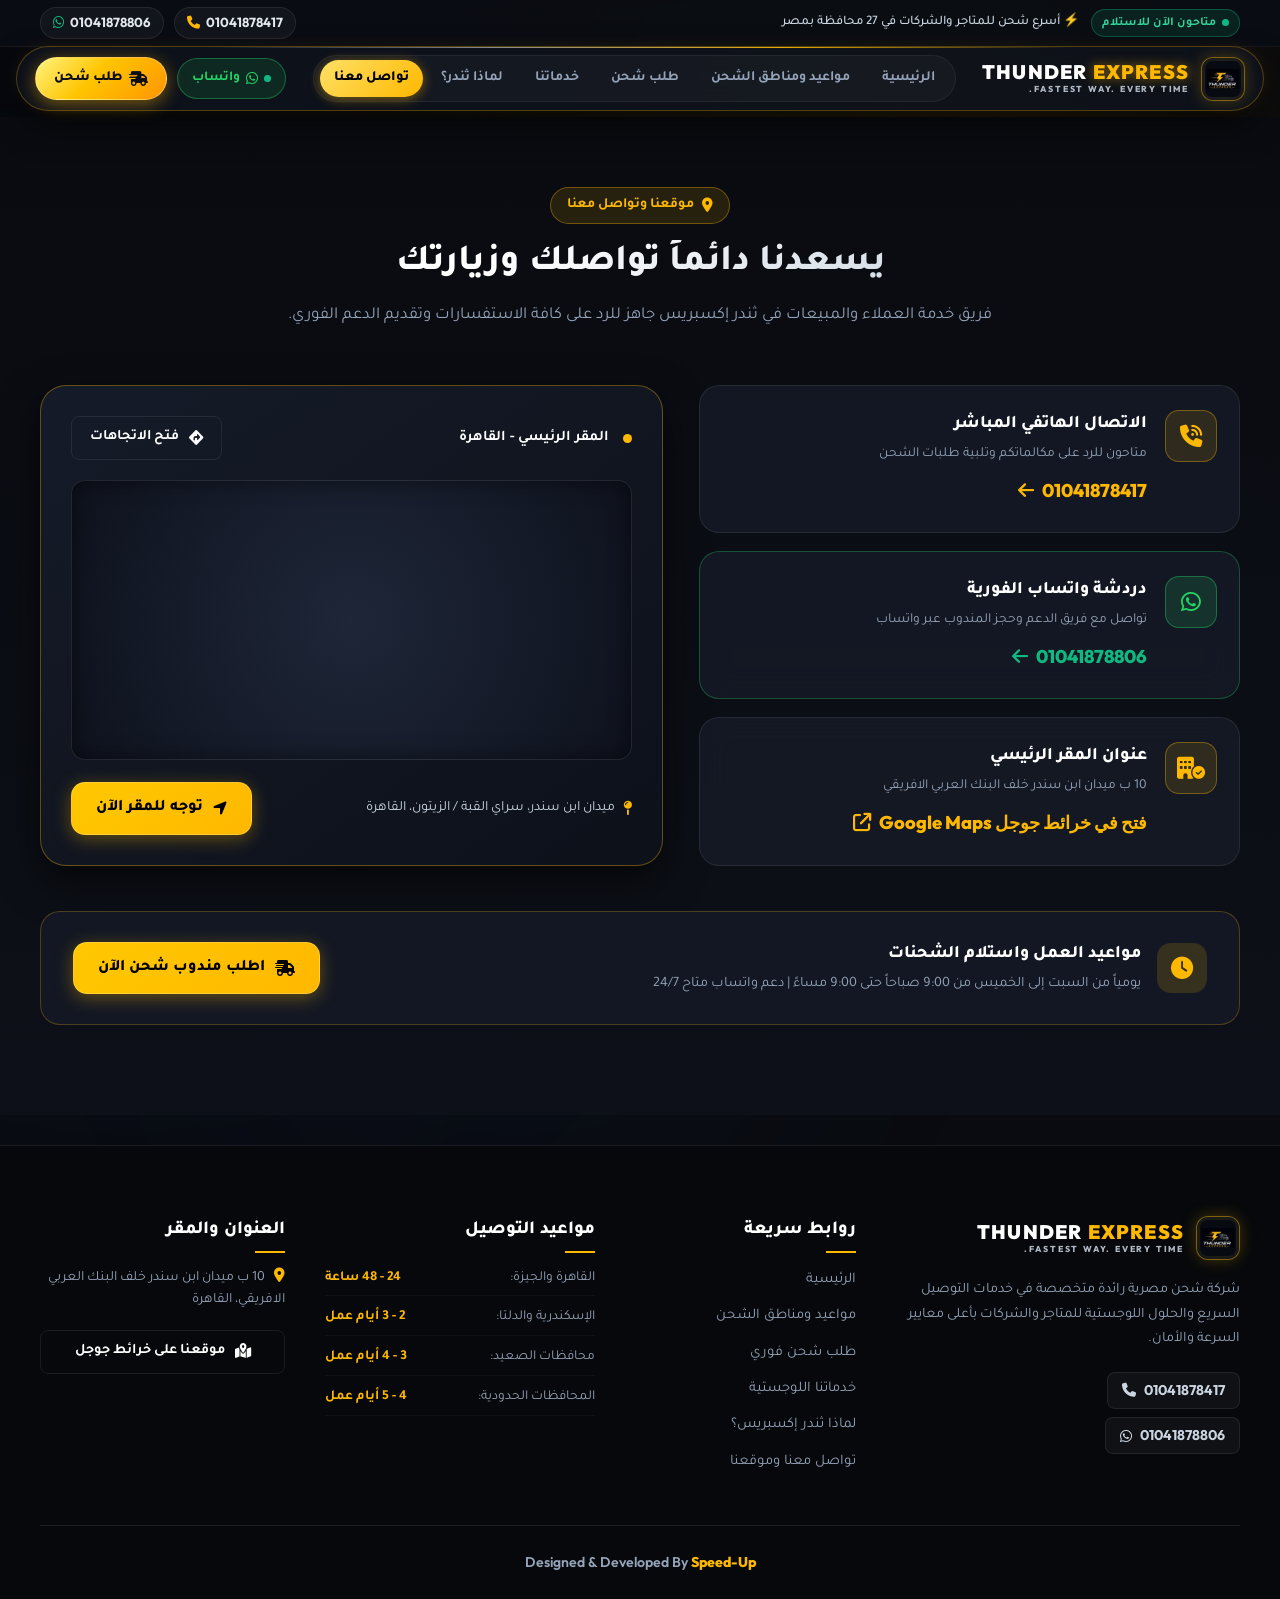
==== commit 5786faf7: "Update brand logo with new official WebP artwork" ====
--- a/contact.html
+++ b/contact.html
@@ -123,25 +123,7 @@
         <!-- Brand Logo -->
         <a href="index.html" class="brand-logo" aria-label="الرئيسية">
           <div class="logo-icon-wrap">
-            <svg class="brand-svg-logo" viewBox="0 0 100 70" fill="none" xmlns="http://www.w3.org/2000/svg">
-              <path
-                d="M45 22H72L84 38V54H77C77 50.7 74.3 48 71 48C67.7 48 65 50.7 65 54H48C48 50.7 45.3 48 42 48C38.7 48 36 50.7 36 54H25V36L45 22Z"
-                fill="#3A404E" opacity="0.9" />
-              <path d="M70 26L80 38H68V26H70Z" fill="#1E232F" />
-              <path d="M15 30H38L33 34H12L15 30Z" fill="#FFB800" opacity="0.6" />
-              <path d="M10 40H30L26 43H7L10 40Z" fill="#FFB800" opacity="0.4" />
-              <circle cx="42" cy="54" r="5" fill="#12151E" stroke="#FFB800" stroke-width="2" />
-              <circle cx="71" cy="54" r="5" fill="#12151E" stroke="#FFB800" stroke-width="2" />
-              <path d="M30 10L62 10L42 34L58 34L26 62L36 38L22 38L30 10Z" fill="url(#boltGradContact)"
-                filter="drop-shadow(0 0 10px rgba(255, 184, 0, 0.9))" />
-              <defs>
-                <linearGradient id="boltGradContact" x1="22" y1="10" x2="62" y2="62" gradientUnits="userSpaceOnUse">
-                  <stop stop-color="#FFF580" />
-                  <stop offset="0.5" stop-color="#FFB800" />
-                  <stop offset="1" stop-color="#FF8C00" />
-                </linearGradient>
-              </defs>
-            </svg>
+            <img src="assets/logo-icon.webp" alt="Thunder Express Logo" class="brand-img-icon" width="44" height="44">
           </div>
           <div class="logo-text-wrap">
             <span class="logo-title">THUNDER <span class="text-primary-glow">EXPRESS</span></span>
@@ -314,20 +296,7 @@
         <div class="footer-col footer-brand">
           <div class="brand-logo footer-logo">
             <div class="logo-icon-wrap">
-              <svg class="brand-svg-logo" viewBox="0 0 100 70" fill="none">
-                <path
-                  d="M45 22H72L84 38V54H77C77 50.7 74.3 48 71 48C67.7 48 65 50.7 65 54H48C48 50.7 45.3 48 42 48C38.7 48 36 50.7 36 54H25V36L45 22Z"
-                  fill="#3A404E" />
-                <circle cx="42" cy="54" r="5" fill="#12151E" stroke="#FFB800" stroke-width="2" />
-                <circle cx="71" cy="54" r="5" fill="#12151E" stroke="#FFB800" stroke-width="2" />
-                <path d="M30 10L62 10L42 34L58 34L26 62L36 38L22 38L30 10Z" fill="url(#boltGradFooterContact)" />
-                <defs>
-                  <linearGradient id="boltGradFooterContact" x1="22" y1="10" x2="62" y2="62" gradientUnits="userSpaceOnUse">
-                    <stop stop-color="#FFF385" />
-                    <stop offset="1" stop-color="#FF9100" />
-                  </linearGradient>
-                </defs>
-              </svg>
+              <img src="assets/logo-icon.webp" alt="Thunder Express Logo" class="brand-img-icon" width="44" height="44">
             </div>
             <div class="logo-text-wrap">
               <span class="logo-title">THUNDER <span class="text-primary">EXPRESS</span></span>
--- a/css/style.css
+++ b/css/style.css
@@ -572,23 +572,32 @@
 }
 
 .logo-icon-wrap {
-  width: 46px;
-  height: 38px;
+  width: 44px;
+  height: 44px;
   display: flex;
   align-items: center;
   justify-content: center;
-  background: radial-gradient(circle at center, rgba(255, 184, 0, 0.25) 0%, rgba(20, 26, 40, 0.9) 100%);
+  background: radial-gradient(circle at center, rgba(255, 184, 0, 0.2) 0%, rgba(15, 20, 30, 0.95) 100%);
   border: 1px solid rgba(255, 184, 0, 0.45);
-  border-radius: 10px;
-  padding: 3px 5px;
+  border-radius: 12px;
+  padding: 3px;
   box-shadow: 0 0 16px rgba(255, 184, 0, 0.25);
   transition: all var(--trans-fast);
   flex-shrink: 0;
+  overflow: hidden;
 }
 .brand-logo:hover .logo-icon-wrap {
   transform: scale(1.08) rotate(-2deg);
   border-color: var(--primary);
   box-shadow: 0 0 24px rgba(255, 184, 0, 0.55);
+}
+
+.brand-img-icon {
+  width: 100%;
+  height: 100%;
+  object-fit: contain;
+  border-radius: 8px;
+  display: block;
 }
 
 .brand-svg-logo {
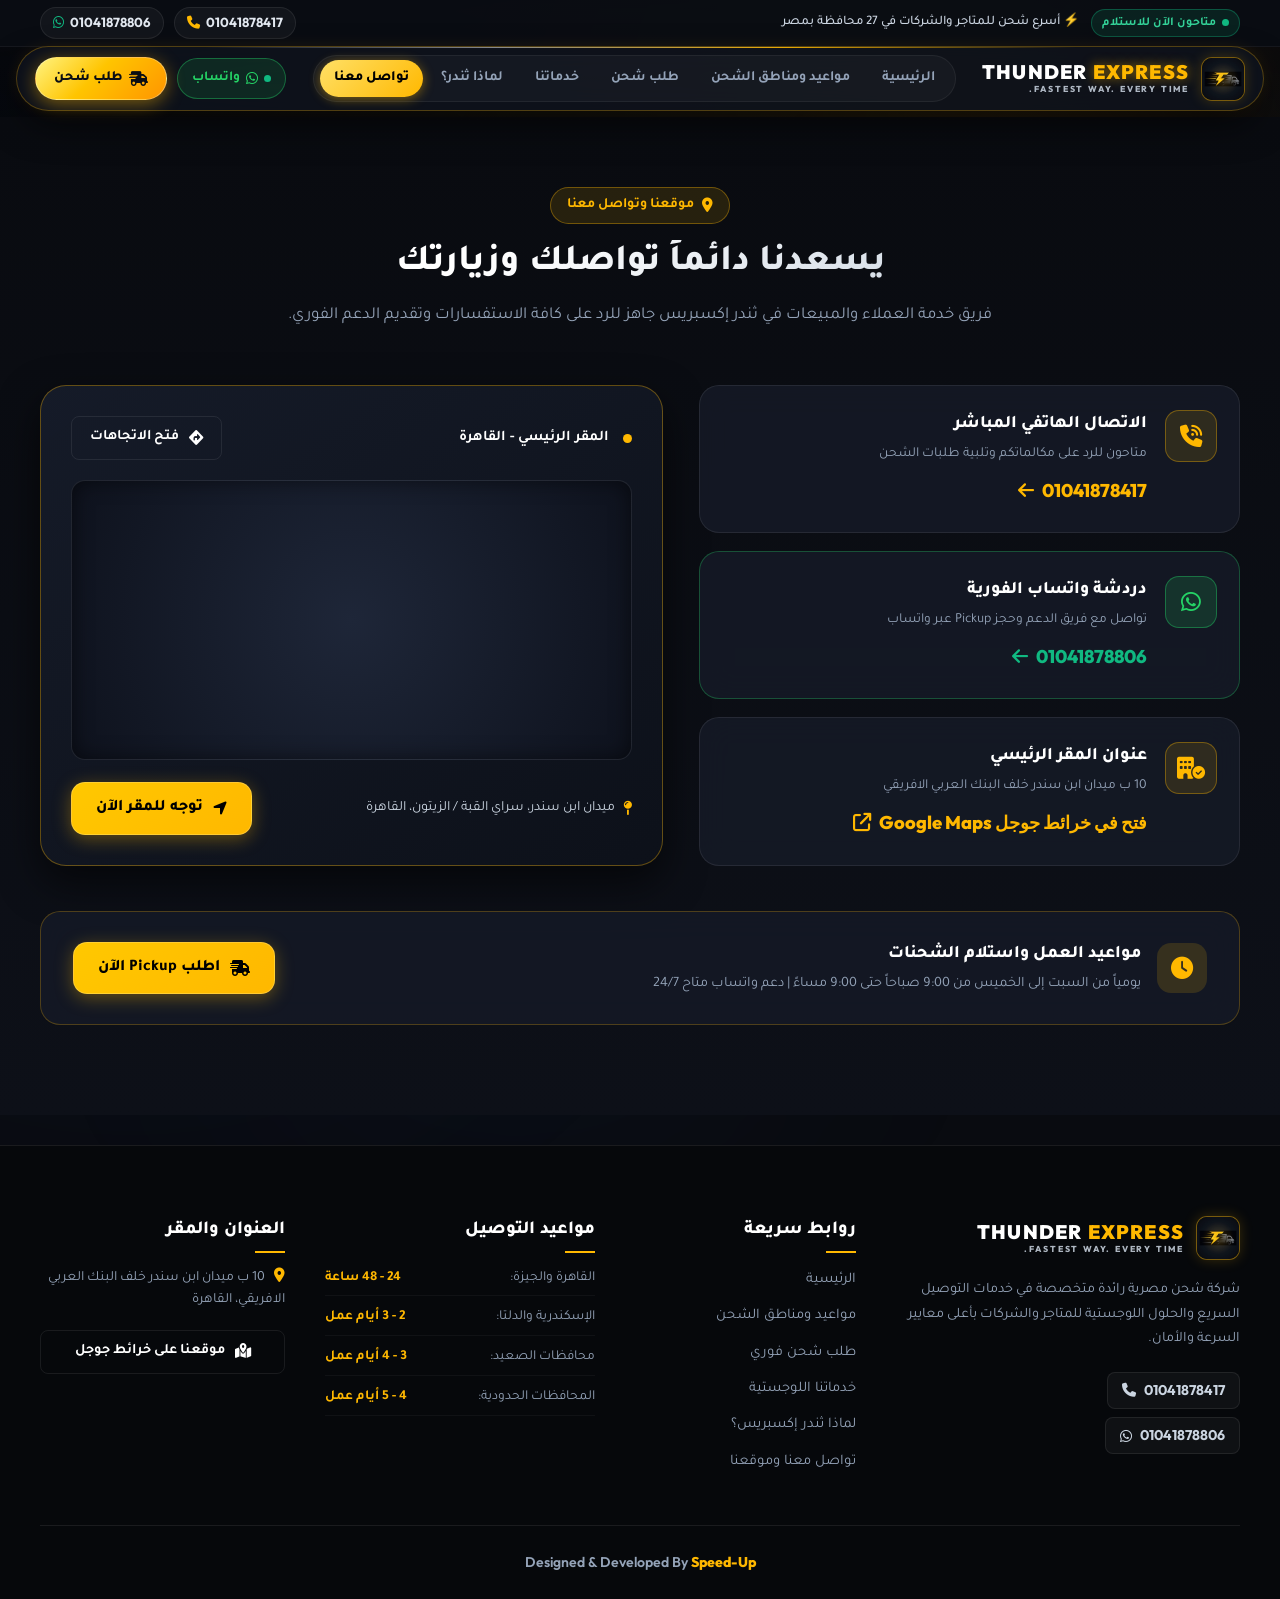
==== commit 558a64ba: "Update shipments count input, pickup wording, and clean governorates distribution" ====
--- a/contact.html
+++ b/contact.html
@@ -204,7 +204,7 @@
               </div>
               <div class="contact-card-body">
                 <h4>دردشة واتساب الفورية</h4>
-                <p>تواصل مع فريق الدعم وحجز المندوب عبر واتساب</p>
+                <p>تواصل مع فريق الدعم وحجز Pickup عبر واتساب</p>
                 <a href="https://wa.me/201041878806" target="_blank" rel="noopener" class="contact-link-val text-success">
                   <span>01041878806</span>
                   <i class="fa-solid fa-arrow-left"></i>
@@ -280,7 +280,7 @@
             </div>
             <a href="order.html" class="btn btn-primary btn-glow" style="padding: 12px 24px;">
               <i class="fa-solid fa-truck-fast"></i>
-              <span>اطلب مندوب شحن الآن</span>
+              <span>اطلب Pickup الآن</span>
             </a>
           </div>
         </div>
--- a/css/style.css
+++ b/css/style.css
@@ -577,26 +577,25 @@
   display: flex;
   align-items: center;
   justify-content: center;
-  background: radial-gradient(circle at center, rgba(255, 184, 0, 0.2) 0%, rgba(15, 20, 30, 0.95) 100%);
-  border: 1px solid rgba(255, 184, 0, 0.45);
-  border-radius: 12px;
-  padding: 3px;
-  box-shadow: 0 0 16px rgba(255, 184, 0, 0.25);
+  background: #0b0f17;
+  border: 1.5px solid rgba(255, 184, 0, 0.45);
+  border-radius: 11px;
+  overflow: hidden;
+  box-shadow: 0 0 14px rgba(255, 184, 0, 0.2), inset 0 0 8px rgba(0, 0, 0, 0.6);
   transition: all var(--trans-fast);
   flex-shrink: 0;
-  overflow: hidden;
-}
+}
+
 .brand-logo:hover .logo-icon-wrap {
   transform: scale(1.08) rotate(-2deg);
   border-color: var(--primary);
-  box-shadow: 0 0 24px rgba(255, 184, 0, 0.55);
+  box-shadow: 0 0 22px rgba(255, 184, 0, 0.55), inset 0 0 10px rgba(255, 184, 0, 0.2);
 }
 
 .brand-img-icon {
   width: 100%;
   height: 100%;
-  object-fit: contain;
-  border-radius: 8px;
+  object-fit: cover;
   display: block;
 }
 
@@ -2529,22 +2528,24 @@
     padding: 7px 14px 7px 18px;
     border-radius: 9999px;
     gap: 10px;
+    justify-content: space-between;
   }
 
   .logo-icon-wrap {
-    width: 38px;
-    height: 32px;
+    width: 36px;
+    height: 36px;
   }
   .logo-title {
-    font-size: 1.05rem;
+    font-size: 1.02rem;
   }
   .logo-slogan {
-    font-size: 0.48rem;
+    font-size: 0.46rem;
   }
 
   .nav-actions {
     gap: 8px;
-    padding-left: 4px;
+    padding-left: 6px;
+    align-items: center;
   }
 
   .btn-nav-order {
@@ -2784,20 +2785,41 @@
     padding: 0;
   }
   .glass-island {
-    padding: 6px 10px 6px 14px;
+    padding: 6px 12px 6px 16px;
     border-radius: 9999px;
     gap: 6px;
+    justify-content: space-between;
+  }
+
+  .brand-logo {
+    gap: 8px;
+    min-width: 0;
+  }
+
+  .logo-icon-wrap {
+    width: 34px;
+    height: 34px;
+    border-radius: 9px;
+  }
+  .logo-title {
+    font-size: 0.92rem;
+    letter-spacing: 0.8px;
+  }
+  .logo-slogan {
+    font-size: 0.42rem;
+    letter-spacing: 1.2px;
   }
 
   .nav-actions {
-    gap: 5px;
-    padding-left: 2px;
+    gap: 6px;
+    padding-left: 4px;
     align-items: center;
+    flex-shrink: 0;
   }
 
   .btn-nav-wa {
-    padding: 6px 8px;
-    font-size: 0.8rem;
+    padding: 5px 8px;
+    font-size: 0.78rem;
     gap: 4px;
   }
 
@@ -2820,7 +2842,8 @@
     height: 30px;
     min-width: 30px;
     padding: 7px 6px;
-    margin-left: 6px;
+    margin-left: 2px;
+    margin-right: 0;
     border-radius: 8px;
   }
 
@@ -2833,6 +2856,56 @@
 
   .section-title {
     font-size: 1.5rem;
+  }
+}
+
+@media (max-width: 380px) {
+  .glass-island {
+    padding: 5px 10px 5px 14px;
+    gap: 4px;
+  }
+  .brand-logo {
+    gap: 6px;
+  }
+  .logo-icon-wrap {
+    width: 30px;
+    height: 30px;
+  }
+  .logo-title {
+    font-size: 0.84rem;
+    letter-spacing: 0.5px;
+  }
+  .logo-slogan {
+    font-size: 0.38rem;
+    letter-spacing: 0.8px;
+  }
+  .nav-actions {
+    gap: 4px;
+    padding-left: 2px;
+  }
+  .btn-nav-wa span {
+    display: none;
+  }
+  .btn-nav-wa {
+    padding: 0;
+    width: 28px;
+    height: 28px;
+    min-width: 28px;
+    border-radius: 50%;
+    justify-content: center;
+  }
+  .btn-nav-wa i {
+    font-size: 0.95rem;
+  }
+  .btn-nav-wa .pulse-dot-green {
+    display: none;
+  }
+  .mobile-toggle {
+    width: 28px;
+    height: 28px;
+    min-width: 28px;
+    padding: 6px 5px;
+    margin-left: 0;
   }
 
   .time-main {
